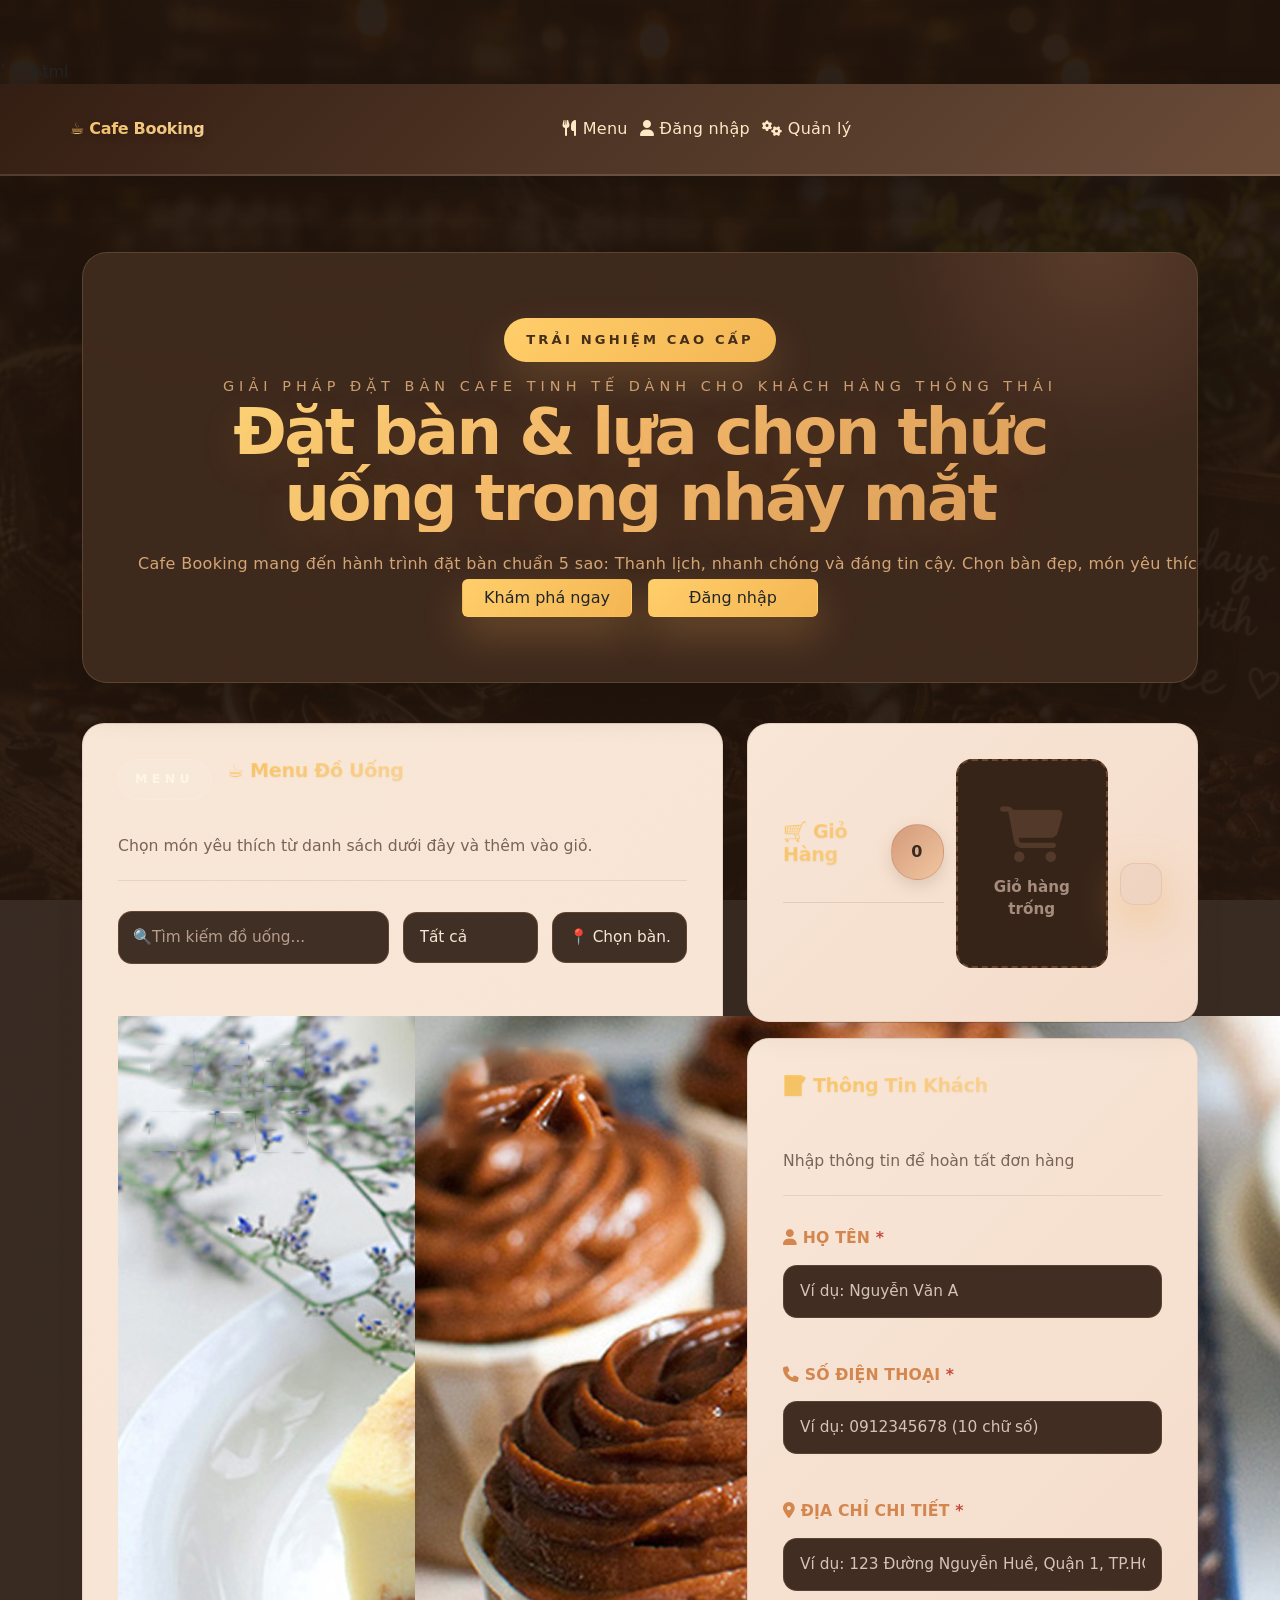
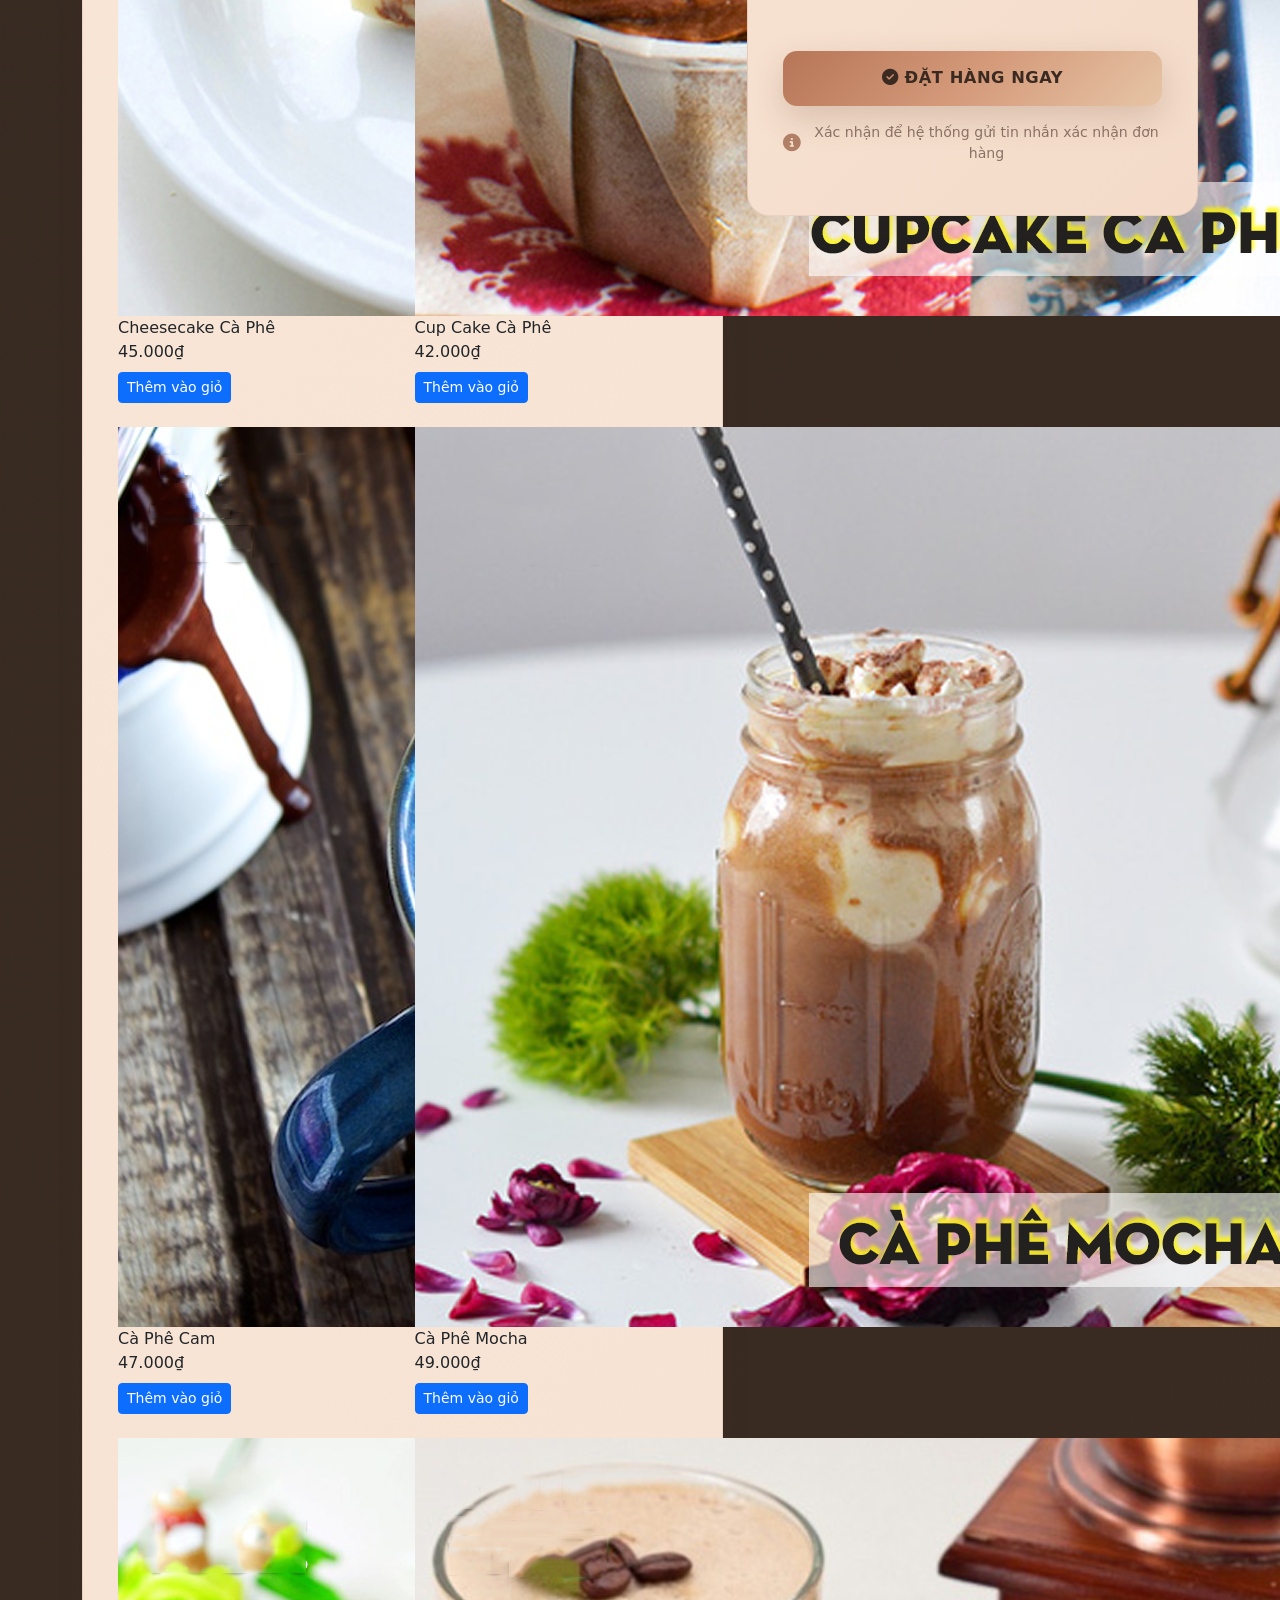
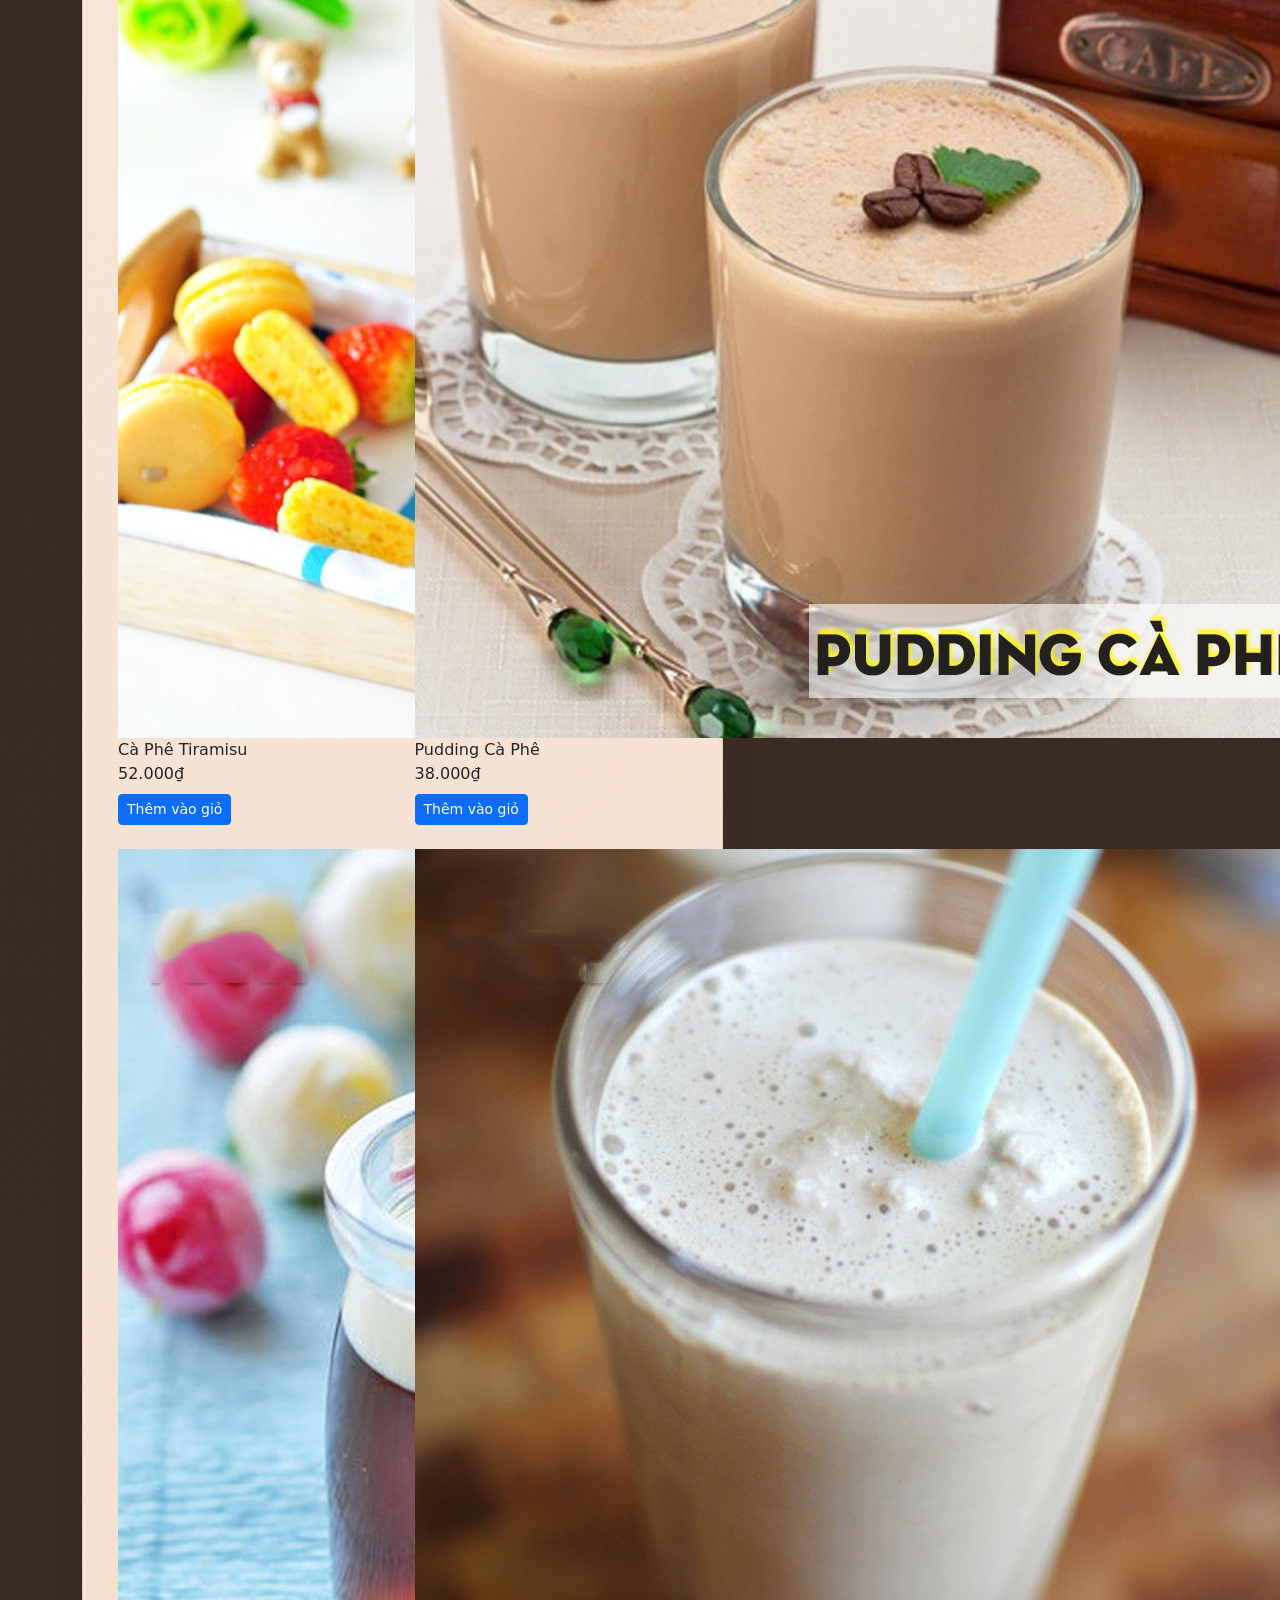
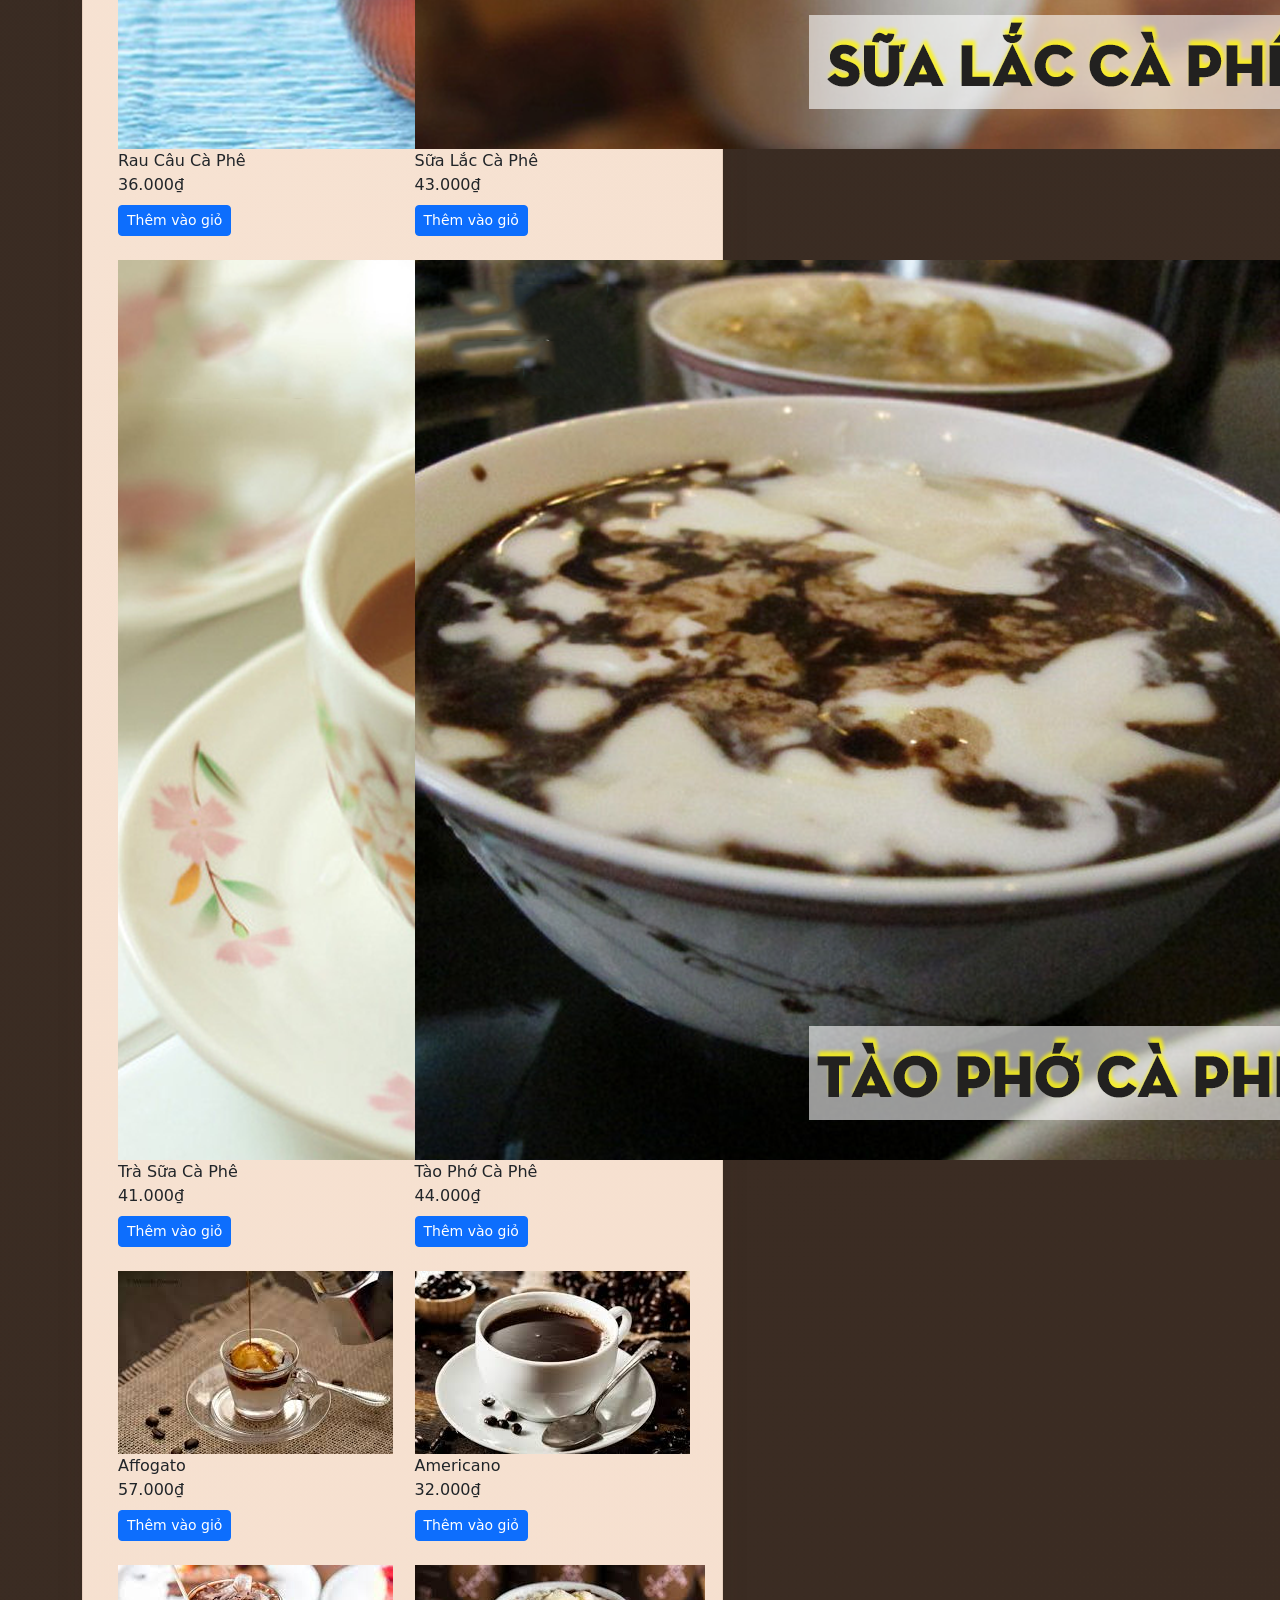
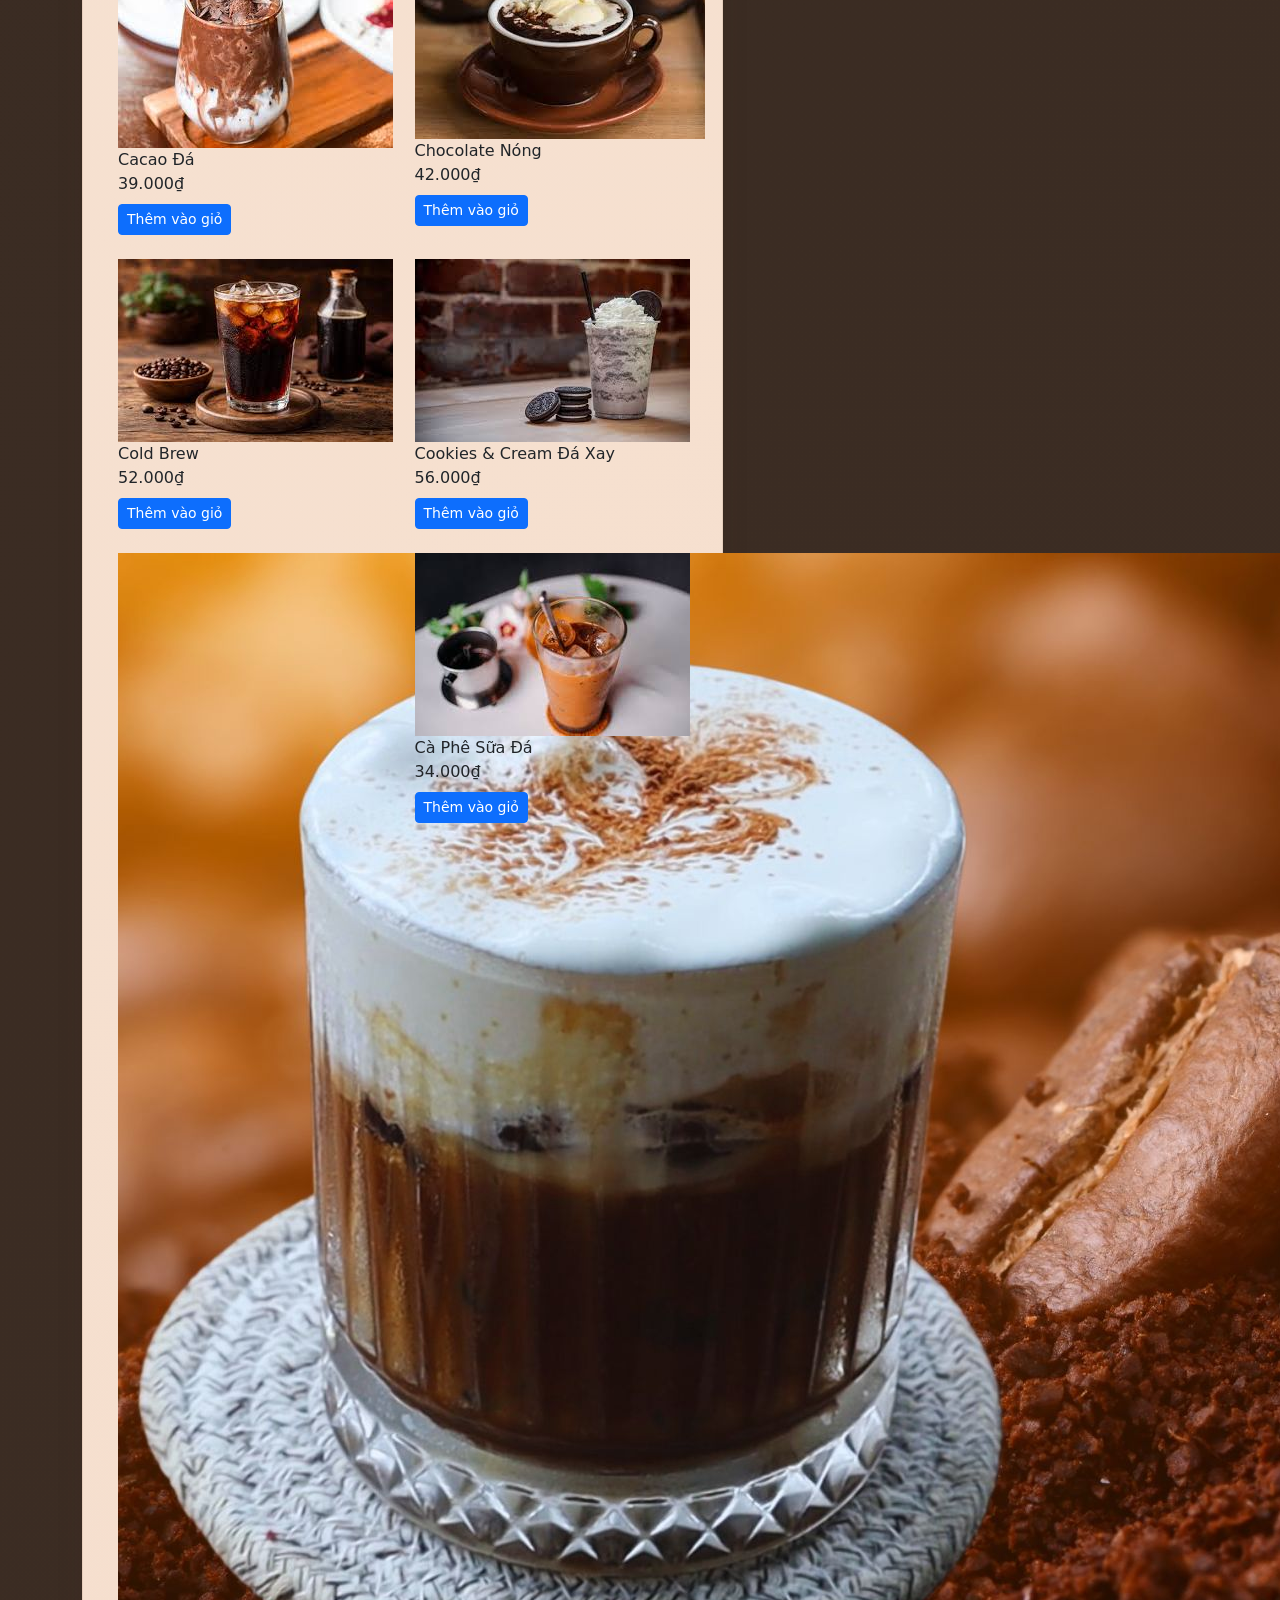
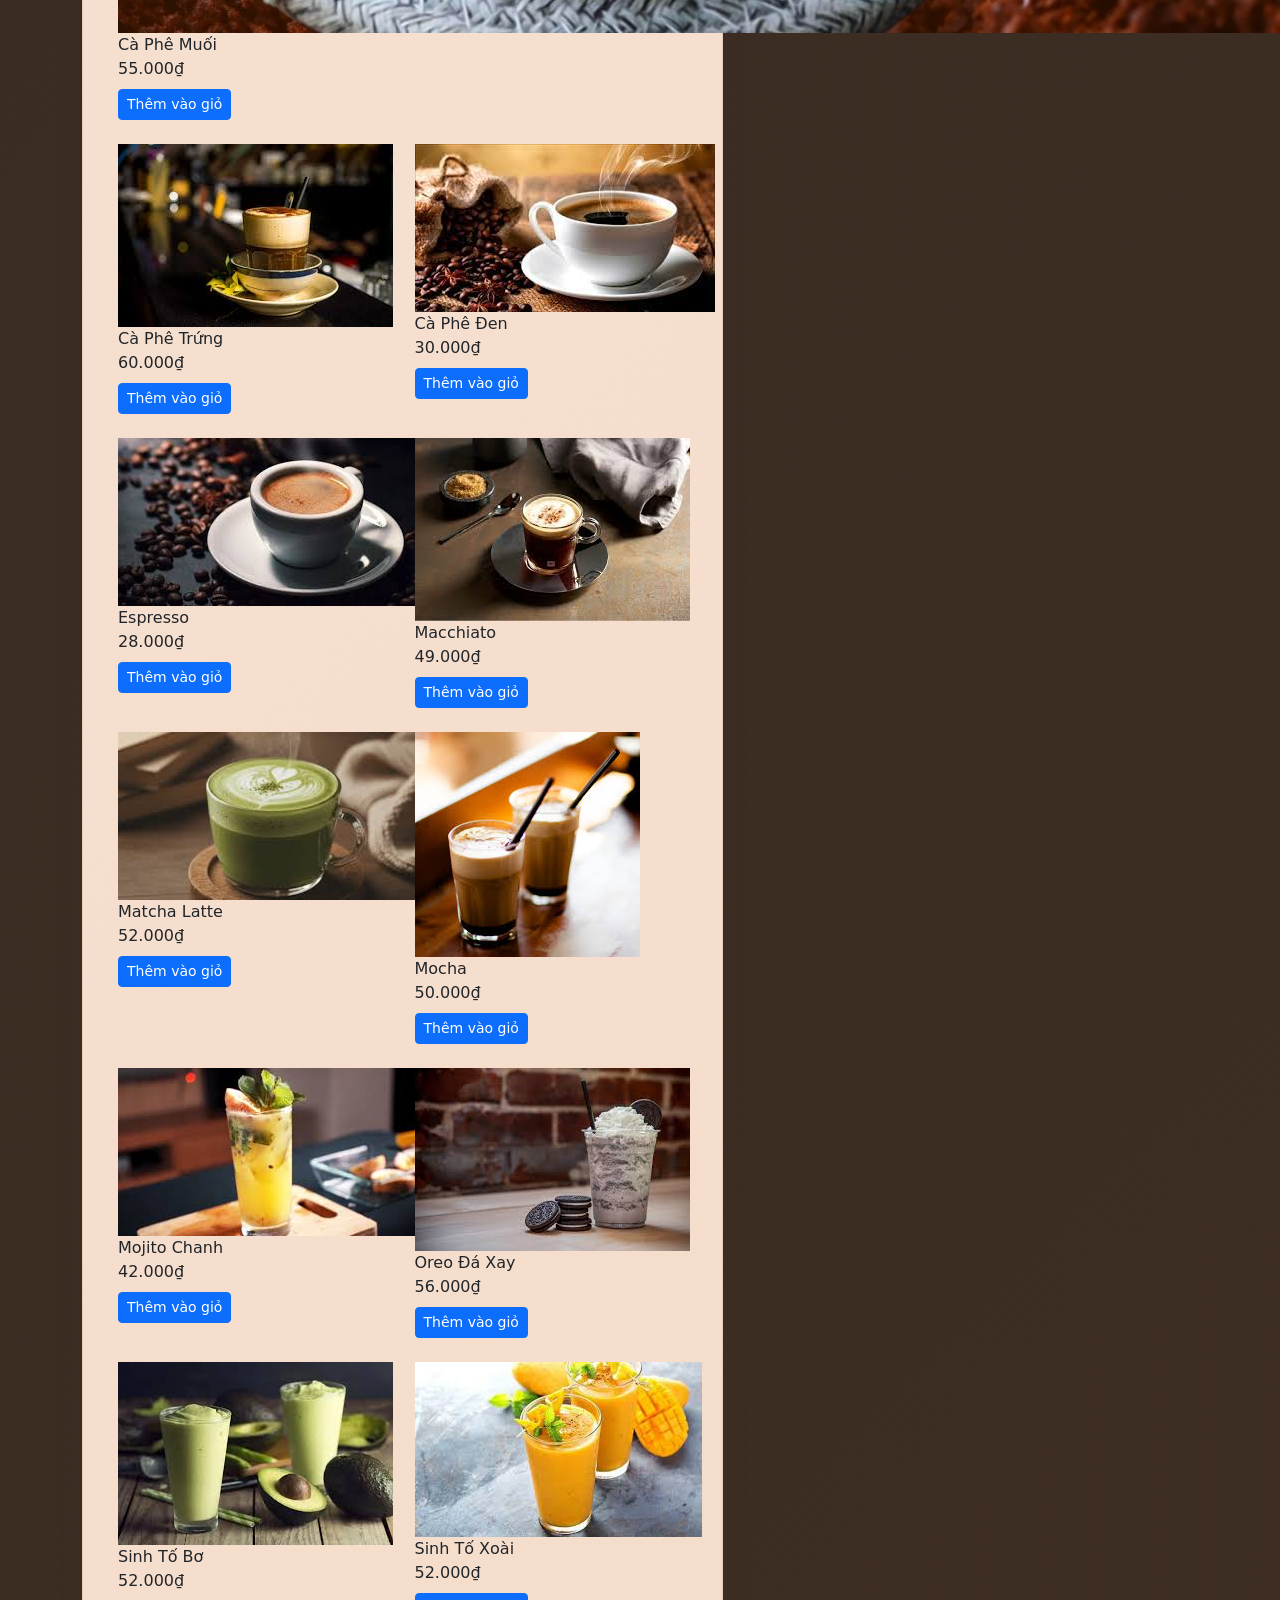
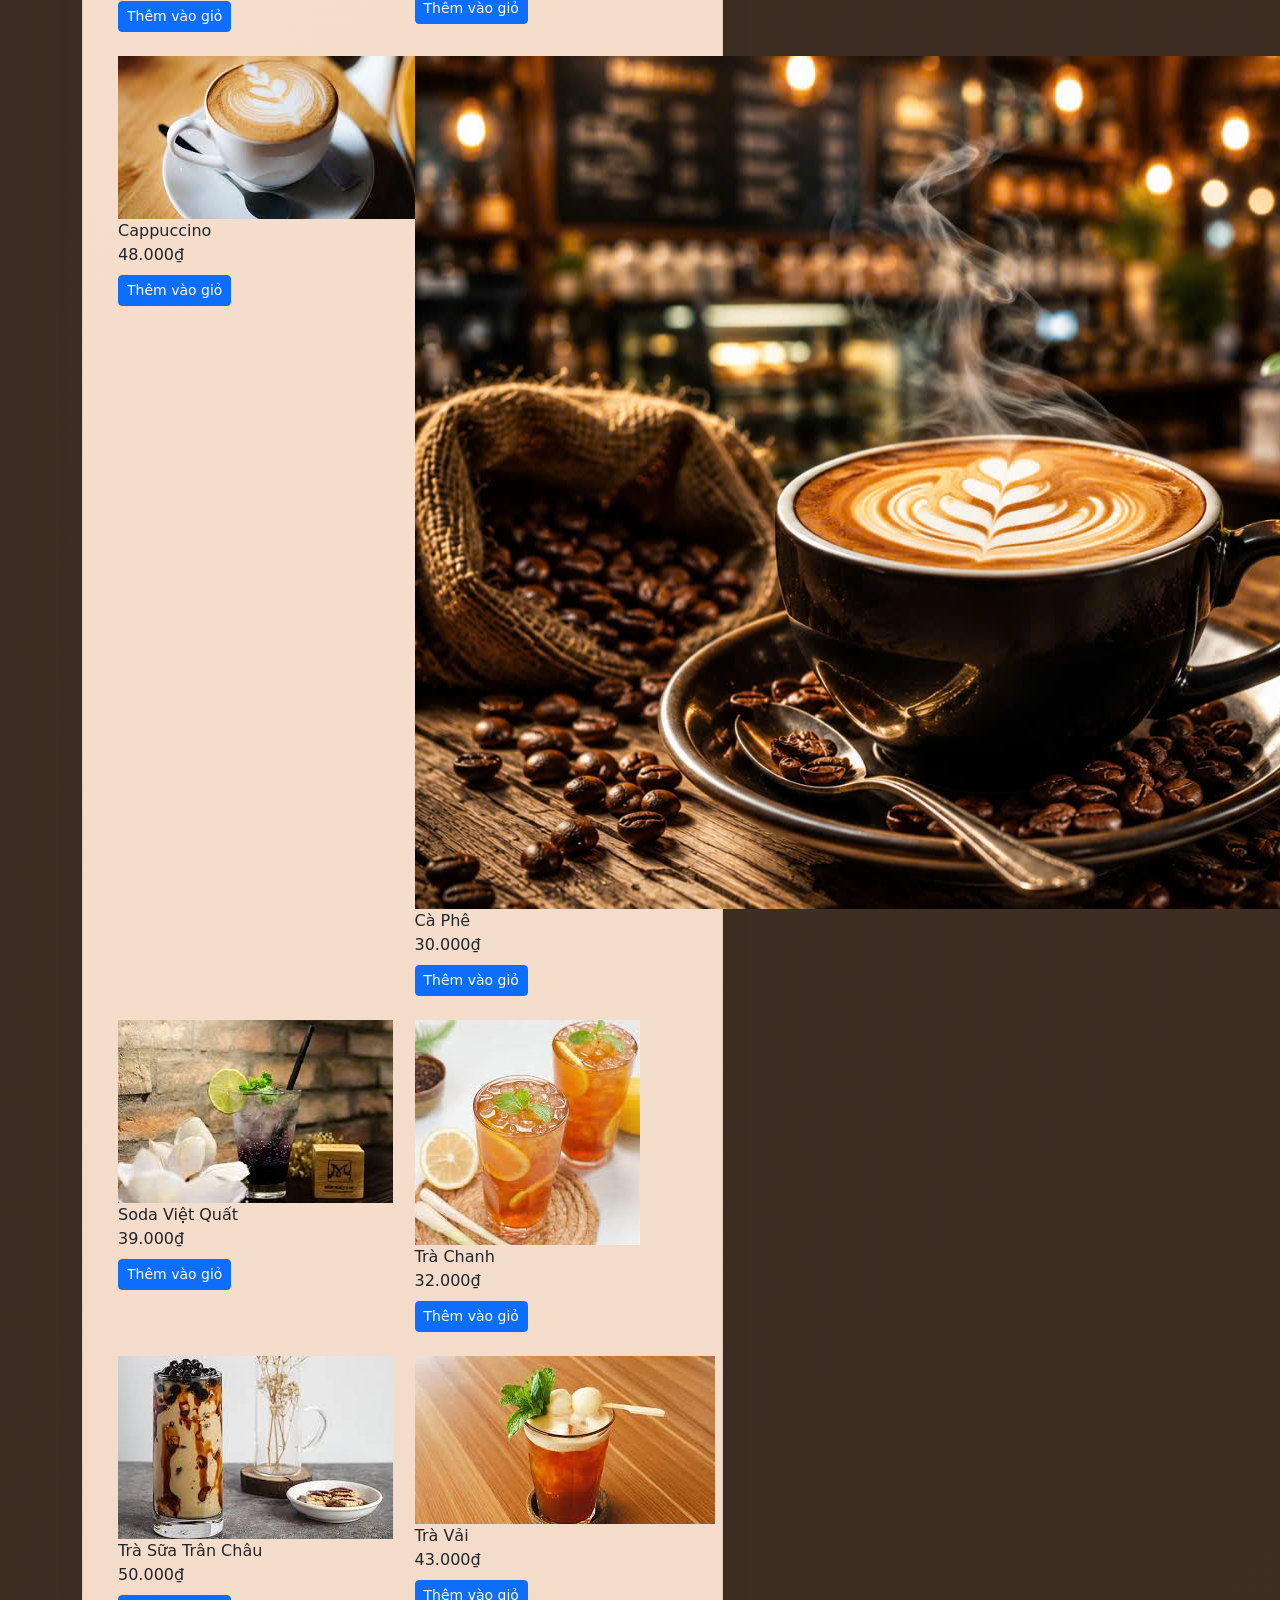
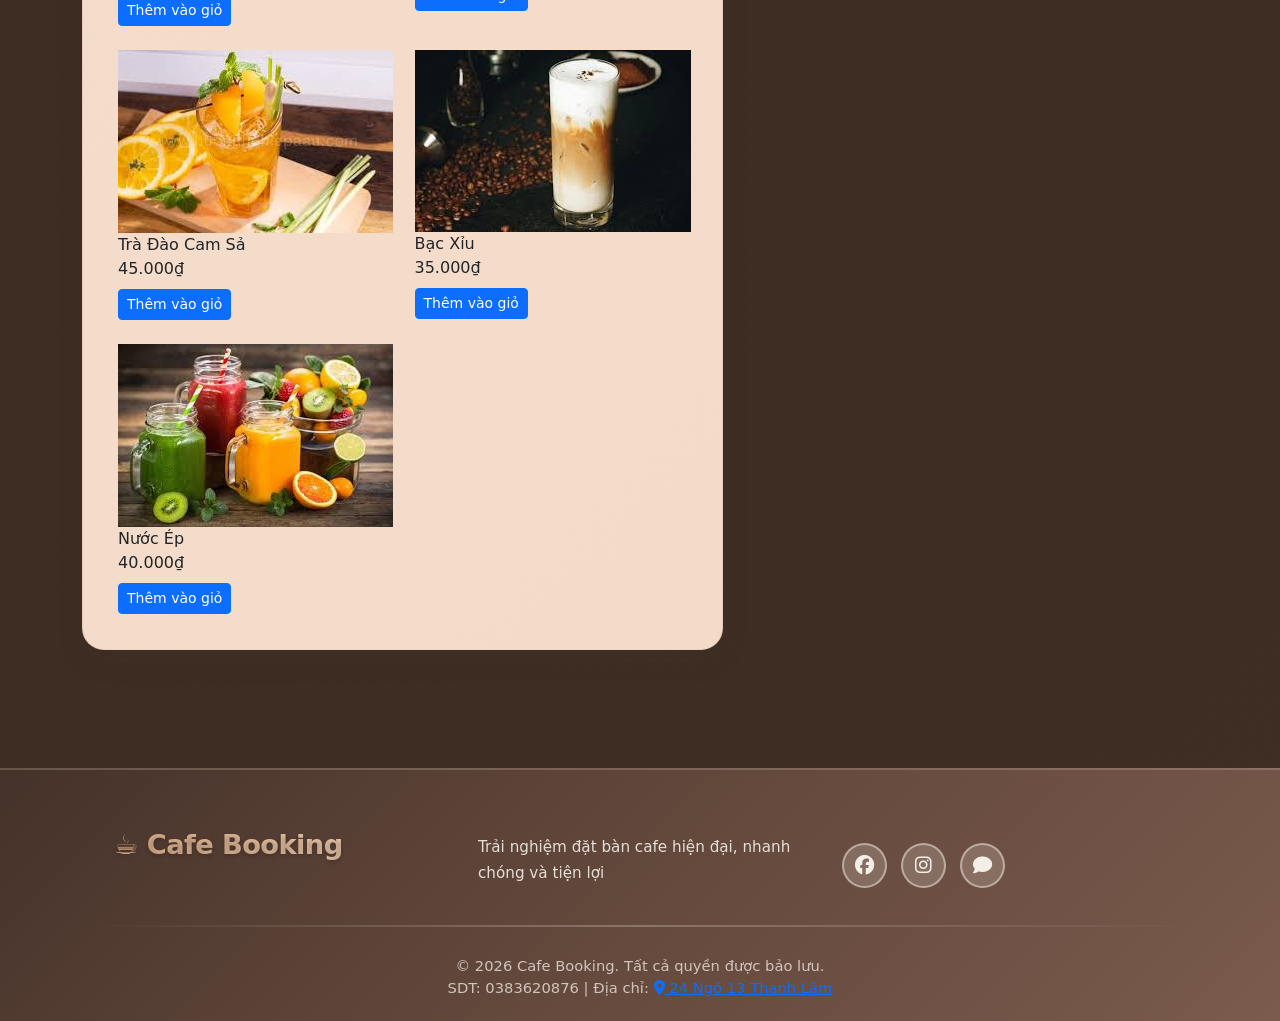
==== index.html @ 0bcd369d "Add files via upload" ====
````html
<!DOCTYPE html>
<html lang="vi">
<head>
<meta charset="UTF-8">
<meta name="viewport" content="width=device-width, initial-scale=1.0">
<meta name="description" content="Đặt bàn và thức uống tại Cafe Booking - trải nghiệm dịch vụ nhanh chóng và tiện lợi.">
<title>☕ Cafe Booking - Đặt Bàn Cafe Online</title>
<link rel="stylesheet" href="css/style.css">
<link href="https://cdn.jsdelivr.net/npm/bootstrap@5.3.0/dist/css/bootstrap.min.css" rel="stylesheet">
<link rel="stylesheet" href="https://cdnjs.cloudflare.com/ajax/libs/font-awesome/6.4.0/css/all.min.css">
</head>

<body class="index-page">
<nav class="navbar-top">
  <div class="container">
    <div class="navbar-brand">☕ Cafe Booking</div>
    <div class="navbar-links">
      <a href="#menu" class="nav-link"><i class="fas fa-utensils"></i> Menu</a>
      <a href="login.html" class="nav-link"><i class="fas fa-user"></i> Đăng nhập</a>
      <a href="admin/login.html" class="nav-link"><i class="fas fa-cogs"></i> Quản lý</a>
    </div>
    <div id="navAuthAction" class="nav-auth-action"></div>
  </div>
</nav>

<div class="container py-5">
  <section class="page-header hero-section">
    <div class="hero-content">
      <span class="hero-badge">Trải nghiệm cao cấp</span>
      <p class="hero-tagline">Giải pháp đặt bàn cafe tinh tế dành cho khách hàng thông thái</p>
      <h1 class="hero-title">Đặt bàn & lựa chọn thức uống trong nháy mắt</h1>
      <p class="hero-subtitle">Cafe Booking mang đến hành trình đặt bàn chuẩn 5 sao: Thanh lịch, nhanh chóng và đáng tin cậy. Chọn bàn đẹp, món yêu thích và nhận xác nhận tức thì.</p>
      <div class="hero-actions">
        <a href="#menu" class="btn btn-hero">Khám phá ngay</a>
        <a href="login.html" class="btn btn-hero-secondary">Đăng nhập</a>
      </div>
    </div>
  </section>

  <div class="row g-4">
    <!-- MENU SECTION -->
    <div class="col-lg-7">
      <section class="section-card menu-section">
        <div class="section-header">
          <div class="section-heading">
            <span class="section-badge">MENU</span>
            <h4 class="section-title">☕ Menu Đồ Uống</h4>
          </div>
          <p class="section-description">Chọn món yêu thích từ danh sách dưới đây và thêm vào giỏ.</p>
        </div>

        <!-- FILTERS & SEARCH -->
        <div class="filter-controls">
          <div class="search-wrapper">
            <i class="fas fa-search"></i>
            <input type="text" id="search" class="form-control search-input" 
                   placeholder="🔍Tìm kiếm đồ uống..." aria-label="Tìm kiếm">
          </div>
          <select id="filter" class="form-select filter-select" aria-label="Lọc theo thể loại">
            <option value="all">Tất cả</option>
          </select>
          <select id="tableSelect" class="form-select table-select" required aria-label="Chọn bàn">
            <option value="">📍 Chọn bàn...</option>
          </select>
        </div>

        <!-- MENU ITEMS -->
        <div class="row row-cols-1 row-cols-md-1 row-cols-lg-2 g-4 mt-2" id="menu">
          <div class="col text-center py-5">
            <div class="loading -spinner"><i class="fas fa-spinner fa-spin"></i></div>
            <p class="text-muted" style="margin-top: 12px;">Đang tải menu...</p>
          </div>
        </div>
      </section>
    </div>

    <!-- CART & CHECKOUT SECTION -->
    <div class="col-lg-5">
      <!-- CART SECTION -->
      <section class="section-card cart-section mb-3">
        <div class="cart-header">
          <h4 class="section-title">🛒 Giỏ Hàng</h4>
          <span class="cart-badge" id="cartCount">0</span>
        </div>
        <ul id="cart" class="cart-list">
          <li class="cart-empty">
            <i class="fas fa-shopping-cart"></i>
            <p>Giỏ hàng trống</p>
          </li>
        </ul>
        <div id="cartTotal" class="cart-total"></div>
      </section>

      <!-- CHECKOUT SECTION -->
      <section class="section-card checkout-section">
        <div class="section-header">
          <h4 class="section-title">📝 Thông Tin Khách</h4>
          <p class="section-description">Nhập thông tin để hoàn tất đơn hàng</p>
        </div>
        <form id="form" class="checkout-form" novalidate>
          <div class="form-group">
            <label for="name" class="form-label"><i class="fas fa-user"></i> Họ Tên <span class="required">*</span></label>
            <input id="name" type="text" class="form-control form-input" 
                   placeholder="Ví dụ: Nguyễn Văn A" required autocomplete="name">
            <small class="error-text" id="errName"></small>
          </div>

          <div class="form-group">
            <label for="phone" class="form-label"><i class="fas fa-phone"></i> Số Điện Thoại <span class="required">*</span></label>
            <input id="phone" type="tel" class="form-control form-input" 
                   placeholder="Ví dụ: 0912345678 (10 chữ số)" required autocomplete="tel"
                   pattern="0[0-9]{9,10}"
                   title="Số điện thoại phải bắt đầu bằng 0, sau đó là 2-3 chữ số nhắ ngàn hàng (09, 08, 07, 05, 03) và 7-8 chữ số còn lại">
            <small class="error-text" id="errPhone"></small>
          </div>

          <div class="form-group">
            <label for="address" class="form-label"><i class="fas fa-map-marker-alt"></i> Địa Chỉ Chi Tiết <span class="required">*</span></label>
            <input id="address" type="text" class="form-control form-input" 
                   placeholder="Ví dụ: 123 Đường Nguyễn Huề, Quận 1, TP.HCM" required autocomplete="street-address"
                   title="Địa chỉ phải gồm: số nhà, tên đường, quận/huyện, và thành phố (tối thiểu 15 ký tự)">
            <small class="error-text" id="errAddress"></small>
          </div>

          <button class="btn btn-checkout w-100" type="submit">
            <i class="fas fa-check-circle"></i> 
            <span id="submitBtnText">Đặt Hàng Ngay</span>
          </button>
        </form>
        <p class="checkout-note">
          <i class="fas fa-info-circle"></i> 
          Xác nhận để hệ thống gửi tin nhắn xác nhận đơn hàng
        </p>
      </section>
    </div>
  </div>
</div>

<footer class="footer-section">
  <div class="container">
    <div class="footer-content">
      <div class="footer-brand">☕ Cafe Booking</div>
      <p class="footer-text">Trải nghiệm đặt bàn cafe hiện đại, nhanh chóng và tiện lợi</p>
      <div class="footer-socials">
        <a href="https://www.facebook.com/share/1cBAvaF5HK/" class="social-link" title="Facebook" target="_blank" rel="noopener noreferrer"><i class="fab fa-facebook"></i></a>
        <a href="https://www.instagram.com/maidat_26/" class="social-link" title="Instagram" target="_blank" rel="noopener noreferrer"><i class="fab fa-instagram"></i></a>
        <a href="https://zalo.me/0339091904" class="social-link" title="Zalo" target="_blank" rel="noopener noreferrer"><i class="fas fa-comment"></i></a>
      </div>
    </div>
    <div class="footer-divider"></div>
    <div class="footer-bottom">
      <p>&copy; 2026 Cafe Booking. Tất cả quyền được bảo lưu.</p>
      <p>SDT: 0383620876 | Địa chỉ: <a href="https://www.google.com/maps/@20.9464608,105.749223,3a,75y,345.34h,79.65t/data=!3m7!1e1!3m5!1s9fe5Et7BrTf0GwSmgU30Jg!2e0!6shttps:%2F%2Fstreetviewpixels-pa.googleapis.com%2Fv1%2Fthumbnail%3Fcb_client%3Dmaps_sv.tactile%26w%3D900%26h%3D600%26pitch%3D10.354026046562723%26panoid%3D9fe5Et7BrTf0GwSmgU30Jg%26yaw%3D345.3415047130895!7i16384!8i8192?entry=ttu&g_ep=EgoyMDI2MDUxMy4wIKXMDSoASAFQAw%3D%3D" target="_blank" rel="noopener noreferrer"><i class="fas fa-map-marker-alt"></i> 24 Ngõ 13 Thanh Lãm</a></p>
    </div>
  </div>
</footer>

<!-- JavaScript Files -->
<script src="js/app.js"></script>

</body>
</html>
---- css/style.css ----
/* 🎨 Cafe Booking - Modern Design System */
:root {
  --bg: #1a0f08;
  --panel: rgba(45, 28, 18, 0.96);
  --text: #fef5e7;
  --muted: #d4a574;
  --accent: #d4864f;
  --accent-soft: #b8764a;
  --accent-dark: #2d1a0f;
  --border: rgba(212, 134, 79, 0.25);
  --success: #66b366;
  --warning: #e8a84f;
  --danger: #d94b4b;
  --transition: all 0.35s cubic-bezier(0.34, 1.56, 0.64, 1);
}

* {
  box-sizing: border-box;
}

html {
  scroll-behavior: smooth;
}

body {
  margin: 0;
  font-family: "Inter", "Segoe UI", system-ui, sans-serif;
  min-height: 100vh;
  color: var(--text);
  background: linear-gradient(135deg, #2b1c13 0%, #392718 45%, #271b12 100%);
  padding-top: 60px;
  position: relative;
}

body.index-page {
  background: linear-gradient(135deg, rgba(38, 24, 15, 0.92), rgba(46, 28, 17, 0.92)), url("../img/cafe.jpg") center/cover no-repeat fixed;
}

body.index-page::before {
  content: "";
  position: fixed;
  inset: 0;
  background: linear-gradient(180deg, rgba(19, 12, 6, 0.28), rgba(19, 12, 6, 0.06));
  pointer-events: none;
  z-index: -1;
}

body::before {
  content: "";
  position: fixed;
  inset: 0;
  background: transparent;
  pointer-events: none;
  z-index: -1;
}

.container {
  max-width: 1180px;
  margin: 0 auto;
}

/* 🎯 Navbar */
.navbar-top {
  position: fixed;
  top: 0;
  left: 0;
  right: 0;
  background: linear-gradient(135deg, rgba(30, 16, 10, 0.98) 0%, rgba(45, 26, 15, 0.96) 100%);
  backdrop-filter: blur(12px);
  border-bottom: 2px solid rgba(212, 134, 79, 0.25);
  padding: 1.2rem 0;
  z-index: 1000;
  box-shadow: 0 8px 32px rgba(0, 0, 0, 0.4), inset 0 1px 0 rgba(255, 255, 255, 0.08);
}

.navbar-top .container {
  display: flex;
  justify-content: space-between;
  align-items: center;
  padding: 0 2.5rem;
}

.navbar-brand {
  font-size: 1.65rem;
  font-weight: 900;
  color: #fef5e7 !important;
  letter-spacing: -0.03em;
  background: linear-gradient(135deg, #ffc966 0%, #ffd89b 100%);
  -webkit-background-clip: text;
  -webkit-text-fill-color: transparent;
  background-clip: text;
}

.navbar-links {
  display: flex;
  gap: 1.2rem;
}

.nav-link {
  color: #fef5e7 !important;
  text-decoration: none;
  font-weight: 700;
  transition: var(--transition);
  display: flex;
  align-items: center;
  gap: 8px;
  padding: 10px 20px;
  border-radius: 50px;
  background: rgba(212, 134, 79, 0.12);
  border: 1.5px solid rgba(212, 134, 79, 0.2);
  font-size: 0.95rem;
  letter-spacing: 0.3px;
}

.nav-link:hover {
  background: rgba(232, 168, 79, 0.25);
  transform: translateY(-2px);
  border-color: rgba(232, 168, 79, 0.4);
  box-shadow: 0 8px 20px rgba(232, 168, 79, 0.2);
}

.cart-section, .user-section {
  flex: 1;
  display: flex;
  align-items: center;
  justify-content: center;
  gap: 12px;
  padding: 8px 16px;
  background: rgba(183, 122, 95, 0.2);
  border-radius: 20px;
  color: white;
  font-size: 0.9rem;
  backdrop-filter: blur(10px);
  border: 1px solid rgba(183, 122, 95, 0.3);
  font-weight: 600;
  transition: all 0.3s ease;
}

.cart-section:hover, .user-section:hover {
  background: rgba(196, 136, 102, 0.3);
  transform: translateY(-2px);
}

/* 🌟 Hero Section */
.hero-section {
  background: linear-gradient(135deg, rgba(45, 26, 15, 0.98) 0%, rgba(60, 35, 22, 0.95) 100%);
  border: 2px solid rgba(212, 134, 79, 0.35);
  border-radius: 32px;
  padding: 56px 48px;
  margin-bottom: 48px;
  margin-top: 28px;
  text-align: center;
  position: relative;
  overflow: hidden;
  box-shadow: 0 20px 60px rgba(0, 0, 0, 0.3), inset 0 1px 0 rgba(255, 255, 255, 0.08);
}

.hero-section::before {
  content: "";
  position: absolute;
  top: -50%;
  right: -10%;
  width: 500px;
  height: 500px;
  background: radial-gradient(circle, rgba(212, 134, 79, 0.15) 0%, transparent 70%);
  border-radius: 50%;
}

.hero-content {
  position: relative;
  z-index: 2;
}

.hero-title {
  margin: 0;
  font-size: clamp(2.4rem, 6vw, 3.6rem);
  font-weight: 900;
  letter-spacing: -0.05em;
  background: linear-gradient(135deg, #ffc966 0%, #ffd89b 55%, #e8a84f 100%);
  -webkit-background-clip: text;
  -webkit-text-fill-color: transparent;
  background-clip: text;
  margin-bottom: 18px;
  line-height: 1.02;
  text-shadow: 0 6px 25px rgba(232, 168, 79, 0.2);
}

.hero-tagline {
  margin: 0 0 16px;
  color: #f3d9b2;
  font-size: 0.95rem;
  text-transform: uppercase;
  letter-spacing: 0.35em;
  opacity: 0.88;
}

.hero-subtitle {
  margin: 0 auto 24px;
  color: #f1e7d7;
  font-size: 1rem;
  line-height: 1.85;
  max-width: 680px;
  font-weight: 500;
  letter-spacing: 0.02em;
  text-align: center;
}

@media (min-width: 1200px) {
  .hero-subtitle {
    white-space: nowrap;
  }
}

.hero-actions {
  display: inline-flex;
  flex-wrap: wrap;
  justify-content: center;
  gap: 1rem;
}

.btn-hero,
.btn-hero-secondary {
  display: inline-flex;
  align-items: center;
  justify-content: center;
  min-width: 170px;
  padding: 0.95rem 1.8rem;
  border-radius: 999px;
  font-size: 0.98rem;
  font-weight: 700;
  transition: transform 0.25s ease, box-shadow 0.25s ease;
}

.btn-hero {
  background: linear-gradient(135deg, #ffcb6b 0%, #f8b44d 100%);
  color: #3b230c;
  border: none;
  box-shadow: 0 18px 40px rgba(255, 190, 92, 0.25);
}

.btn-hero:hover {
  transform: translateY(-2px);
  box-shadow: 0 22px 48px rgba(255, 190, 92, 0.32);
}

.btn-hero-secondary {
  background: linear-gradient(135deg, #ffcb6b 0%, #f8b44d 100%);
  color: #3b230c;
  border: none;
  box-shadow: 0 18px 40px rgba(255, 190, 92, 0.25);
}

.btn-hero-secondary:hover {
  transform: translateY(-2px);
  box-shadow: 0 22px 48px rgba(255, 190, 92, 0.32);
}

.hero-badge {
  display: inline-flex;
  align-items: center;
  justify-content: center;
  background: linear-gradient(135deg, #ffce6a 0%, #f4b654 100%);
  color: #462f18;
  padding: 0.75rem 1.3rem;
  border-radius: 999px;
  font-size: 0.85rem;
  font-weight: 700;
  letter-spacing: 0.18em;
  text-transform: uppercase;
  border: none;
  box-shadow: 0 18px 40px rgba(255, 182, 86, 0.18);
}

/* 📋 Section Card */
.page-header {
  background: rgba(50, 30, 18, 0.95);
  border: 2px solid rgba(212, 134, 79, 0.3);
  border-radius: 28px;
  padding: 36px 40px;
  margin-bottom: 28px;
  box-shadow: 0 20px 60px rgba(0, 0, 0, 0.3), inset 0 1px 0 rgba(255, 255, 255, 0.08);
}

.page-header h2 {
  margin: 0;
  font-size: clamp(2rem, 3vw, 2.8rem);
  letter-spacing: -0.05em;
  font-weight: 900;
  color: #fef5e7;
}

.page-header p {
  margin: 12px 0 0;
  color: #d4a574;
  line-height: 1.8;
  font-weight: 500;
}

.section-card {
  background: linear-gradient(135deg, rgba(50, 30, 18, 0.97) 0%, rgba(38, 22, 13, 0.94) 100%);
  border: 2px solid rgba(212, 134, 79, 0.28);
  border-radius: 28px;
  padding: 36px;
  box-shadow: 0 25px 60px rgba(0, 0, 0, 0.35), inset 0 1px 0 rgba(255, 255, 255, 0.08);
  transition: var(--transition);
}

.section-card:hover {
  box-shadow: 0 35px 85px rgba(212, 134, 79, 0.25), inset 0 1px 0 rgba(255, 255, 255, 0.1);
  border-color: rgba(212, 134, 79, 0.45);
  transform: translateY(-3px);
}

.section-header {
  display: flex;
  justify-content: space-between;
  align-items: flex-end;
  margin-bottom: 28px;
  flex-wrap: wrap;
  gap: 20px;
  border-bottom: 1px solid rgba(255, 255, 255, 0.08);
  padding-bottom: 18px;
}

.section-heading {
  display: flex;
  align-items: center;
  gap: 1rem;
  flex-wrap: wrap;
}

.section-badge {
  display: inline-flex;
  align-items: center;
  justify-content: center;
  padding: 0.65rem 1rem;
  border-radius: 999px;
  background: rgba(255, 255, 255, 0.08);
  color: #fef5e7;
  font-size: 0.78rem;
  font-weight: 700;
  letter-spacing: 0.35em;
  text-transform: uppercase;
  border: 1px solid rgba(255, 255, 255, 0.12);
}

.section-title {
  font-size: clamp(1.85rem, 2.6vw, 2.4rem);
  font-weight: 900;
  margin: 0;
  letter-spacing: -0.04em;
  color: #fef5e7;
  background: linear-gradient(135deg, #ffc966 0%, #ffd89b 100%);
  -webkit-background-clip: text;
  -webkit-text-fill-color: transparent;
  background-clip: text;
}

.section-description {
  margin: 0;
  color: #d4a574;
  font-size: 1rem;
  line-height: 1.8;
  font-weight: 500;
  max-width: 560px;
}

@media (max-width: 767px) {
  .section-header {
    align-items: flex-start;
  }
}

.section-card h4 {
  font-size: 1.2rem;
  margin-bottom: 18px;
  letter-spacing: -0.02em;
}

/* 🔍 Filter Controls */
.filter-controls {
  display: flex;
  gap: 12px;
  flex-wrap: wrap;
  align-items: center;
  margin-bottom: 20px;
}

.search-wrapper {
  position: relative;
  flex: 1;
  min-width: 200px;
}

.search-wrapper i {
  position: absolute;
  left: 16px;
  top: 50%;
  transform: translateY(-50%);
  color: var(--muted);
  pointer-events: none;
  display: none;
}

.search-input {
  border: 2px solid rgba(212, 134, 79, 0.25) !important;
  border-radius: 14px;
  padding: 12px 16px 12px 44px !important;
  transition: var(--transition);
  font-size: 0.98rem;
  background: rgba(35, 20, 12, 0.92) !important;
  color: #fef5e7 !important;
  font-weight: 500;
}

.search-input:focus {
  border-color: #e8a84f !important;
  box-shadow: 0 0 0 4px rgba(232, 168, 79, 0.2) !important;
  background: rgba(45, 26, 15, 0.98) !important;
}

.filter-select,
.table-select {
  border: 2px solid rgba(212, 134, 79, 0.25);
  border-radius: 14px;
  padding: 12px 14px;
  transition: var(--transition);
  font-size: 0.98rem;
  background-color: rgba(35, 20, 12, 0.92);
  color: #fef5e7;
  font-weight: 600;
}

.filter-select:focus,
.table-select:focus {
  outline: none;
  border-color: #e8a84f;
  box-shadow: 0 0 0 4px rgba(232, 168, 79, 0.2);
  background: rgba(45, 26, 15, 0.98);
}

/* 🎴 Menu Card */
.card-menu {
  border: 2px solid rgba(212, 134, 79, 0.3);
  border-radius: 24px;
  background: linear-gradient(135deg, rgba(50, 30, 18, 0.98) 0%, rgba(38, 22, 13, 0.95) 100%);
  transition: var(--transition);
  min-height: 420px;
  box-shadow: 0 20px 60px rgba(0, 0, 0, 0.4), inset 0 1px 0 rgba(255, 255, 255, 0.05);
  display: flex;
  flex-direction: column;
  padding: 32px 28px;
  position: relative;
  overflow: hidden;
}

.card-menu::before {
  content: "";
  position: absolute;
  top: -80%;
  right: -40%;
  width: 300px;
  height: 300px;
  background: radial-gradient(circle, rgba(212, 134, 79, 0.12) 0%, transparent 70%);
  border-radius: 50%;
  transition: all 0.5s ease;
}

.card-menu::after {
  content: "";
  position: absolute;
  inset: 0;
  background: linear-gradient(135deg, rgba(212, 134, 79, 0.05) 0%, transparent 50%, rgba(212, 134, 79, 0.03) 100%);
  border-radius: 24px;
  pointer-events: none;
}

.card-menu:hover {
  transform: translateY(-12px) scale(1.02);
  box-shadow: 0 40px 90px rgba(212, 134, 79, 0.3), inset 0 1px 0 rgba(255, 255, 255, 0.1);
  border-color: rgba(212, 134, 79, 0.6);
  background: linear-gradient(135deg, rgba(60, 36, 22, 0.99) 0%, rgba(45, 26, 15, 0.97) 100%);
}

.card-menu:hover::before {
  top: -40%;
  right: -20%;
  background: radial-gradient(circle, rgba(212, 134, 79, 0.2) 0%, transparent 70%);
}

.card-menu h5 {
  font-size: 1.6rem;
  margin-bottom: 10px;
  letter-spacing: -0.03em;
  font-weight: 900;
  position: relative;
  z-index: 2;
  color: #fef5e7;
  line-height: 1.3;
}

.card-menu .menu-label {
  display: inline-flex;
  padding: 0.4rem 1rem;
  border-radius: 50px;
  font-size: 0.8rem;
  background: linear-gradient(135deg, rgba(232, 168, 79, 0.25), rgba(212, 134, 79, 0.15));
  color: #ffd89b;
  font-weight: 800;
  margin-bottom: 12px;
  position: relative;
  z-index: 2;
  border: 1px solid rgba(212, 134, 79, 0.3);
  letter-spacing: 0.5px;
  text-transform: uppercase;
  box-shadow: 0 4px 12px rgba(212, 134, 79, 0.1);
}

.card-menu .price-badge {
  display: inline-flex;
  align-items: center;
  justify-content: center;
  min-width: 130px;
  padding: 1rem 1.4rem;
  border-radius: 16px;
  background: linear-gradient(135deg, #e8a84f 0%, #ffc966 100%);
  color: #1a0f08;
  font-weight: 900;
  font-size: 1.3rem;
  box-shadow: 0 12px 32px rgba(232, 168, 79, 0.35);
  position: relative;
  z-index: 2;
  letter-spacing: 1px;
  border: 2px solid rgba(255, 255, 255, 0.2);
}

.card-menu .price-badge::before {
  content: "₫";
  font-size: 0.85em;
  margin-right: 3px;
}

.card-menu .menu-desc {
  font-size: 1.05rem;
  color: #d4a574;
  margin: 16px 0 32px;
  line-height: 1.8;
  flex: 1;
  position: relative;
  z-index: 2;
  font-weight: 500;
  letter-spacing: 0.3px;
}

.btn-add {
  border-radius: 14px;
  padding: 1rem 1.4rem;
  background: linear-gradient(135deg, #d4864f 0%, #e8a84f 100%);
  border: 2px solid rgba(232, 168, 79, 0.3);
  color: #1a0f08;
  font-weight: 800;
  box-shadow: 0 12px 32px rgba(212, 134, 79, 0.25), inset 0 1px 0 rgba(255, 255, 255, 0.15);
  cursor: pointer;
  transition: var(--transition);
  font-size: 1rem;
  position: relative;
  z-index: 2;
  letter-spacing: 0.5px;
  text-transform: uppercase;
}

.btn-add:hover {
  transform: translateY(-4px);
  box-shadow: 0 18px 48px rgba(232, 168, 79, 0.4), inset 0 1px 0 rgba(255, 255, 255, 0.2);
  border-color: rgba(255, 255, 255, 0.4);
}

.btn-add:active {
  transform: translateY(-1px);
}

/* 🛒 Cart Section */
.cart-section {
  background: linear-gradient(135deg, rgba(212, 134, 79, 0.12) 0%, rgba(212, 134, 79, 0.04) 100%);
  border-color: rgba(212, 134, 79, 0.28);
  padding: 28px;
  padding-bottom: 20px;
}

.cart-header {
  display: flex;
  justify-content: space-between;
  align-items: center;
  margin-bottom: 28px;
  padding-bottom: 16px;
  border-bottom: 2px solid rgba(212, 134, 79, 0.2);
}

.cart-badge {
  display: inline-flex;
  align-items: center;
  justify-content: center;
  width: 56px;
  height: 56px;
  background: linear-gradient(135deg, #e8a84f 0%, #ffc966 100%);
  color: #1a0f08;
  border-radius: 50%;
  font-weight: 900;
  font-size: 1.25rem;
  box-shadow: 0 12px 34px rgba(232, 168, 79, 0.38);
  border: 2px solid rgba(255, 255, 255, 0.2);
  letter-spacing: 0.5px;
}

.cart-list {
  list-style: none;
  padding: 0;
  margin: 0;
  display: grid;
  gap: 14px;
  min-height: 160px;
}

.cart-item {
  background: linear-gradient(135deg, rgba(70, 42, 25, 0.98) 0%, rgba(50, 30, 18, 0.95) 100%);
  border: 2px solid rgba(212, 134, 79, 0.2);
  border-radius: 16px;
  padding: 16px 18px;
  display: flex;
  justify-content: space-between;
  align-items: center;
  transition: var(--transition);
}

.cart-item:hover {
  border-color: #e8a84f;
  box-shadow: 0 10px 28px rgba(232, 168, 79, 0.25);
  background: linear-gradient(135deg, rgba(85, 50, 30, 0.99) 0%, rgba(65, 38, 22, 0.97) 100%);
  transform: translateX(4px);
}

.cart-item strong {
  color: #ffc966;
  font-weight: 800;
}

.cart-empty {
  color: #d4a574;
  padding: 32px 18px;
  border-radius: 16px;
  background: rgba(45, 26, 15, 0.95);
  border: 2px dashed rgba(212, 134, 79, 0.35);
  text-align: center;
  font-size: 0.95rem;
}

.auth-message {
  background: rgba(212, 134, 79, 0.12);
  border: 1px solid rgba(212, 134, 79, 0.25);
  color: #f8e5c1;
  border-radius: 16px;
  padding: 16px 18px;
  margin-bottom: 16px;
  line-height: 1.5;
  font-size: 0.95rem;
}

.auth-message a,
.auth-message .auth-logout {
  color: #ffd89b;
  font-weight: 700;
  text-decoration: none;
}

.auth-message .auth-logout {
  background: transparent;
  border: none;
  cursor: pointer;
  padding: 0;
}

.cart-total {
  margin-top: 24px;
  padding: 26px 28px;
  background: linear-gradient(135deg, #e8a84f 0%, #ffc966 100%);
  color: #1a0f08;
  border-radius: 18px;
  font-size: 1.45rem;
  font-weight: 900;
  text-align: right;
  box-shadow: 0 16px 44px rgba(232, 168, 79, 0.45);
  letter-spacing: 1px;
  border: 2px solid rgba(255, 255, 255, 0.2);
}

/* 📝 Checkout Section */
.checkout-section {
  background: linear-gradient(135deg, rgba(212, 134, 79, 0.12) 0%, rgba(212, 134, 79, 0.04) 100%);
  border-color: rgba(212, 134, 79, 0.28);
}

.checkout-form {
  display: flex;
  flex-direction: column;
  gap: 16px;
}

.form-group {
  display: flex;
  flex-direction: column;
}

.form-label {
  font-size: 0.95rem;
  font-weight: 700;
  color: #ffc966;
  margin-bottom: 8px;
  letter-spacing: 0.02em;
  text-transform: uppercase;
}

.form-input {
  border: 2px solid rgba(212, 134, 79, 0.25) !important;
  border-radius: 12px;
  padding: 13px 16px !important;
  font-size: 0.98rem;
  color: #fef5e7 !important;
  background: rgba(35, 20, 12, 0.92) !important;
  transition: var(--transition);
  font-weight: 500;
}

.form-input:focus {
  outline: none;
  border-color: #e8a84f !important;
  box-shadow: 0 0 0 4px rgba(232, 168, 79, 0.2) !important;
  background: rgba(45, 26, 15, 0.98) !important;
}

.btn-checkout {
  background: linear-gradient(135deg, #e8a84f 0%, #ffc966 100%);
  color: #1a0f08;
  border: 2px solid rgba(255, 255, 255, 0.2);
  border-radius: 14px;
  padding: 16px 28px;
  font-weight: 800;
  font-size: 1.08rem;
  cursor: pointer;
  transition: var(--transition);
  box-shadow: 0 14px 40px rgba(232, 168, 79, 0.35);
  margin-top: 16px;
  display: flex;
  align-items: center;
  justify-content: center;
  gap: 10px;
  letter-spacing: 0.5px;
  text-transform: uppercase;
}

.btn-checkout:hover {
  transform: translateY(-4px);
  box-shadow: 0 20px 56px rgba(232, 168, 79, 0.45);
  border-color: rgba(255, 255, 255, 0.3);
}

.btn-checkout:active {
  transform: translateY(-1px);
}

.checkout-note {
  margin-top: 16px;
  color: #e8d5c3; /* Lighter color for better readability */
  font-size: 0.9rem;
  text-align: center;
  font-weight: 500;
}

/* 📱 Input Fields */
#tableSelect,
#name,
#phone {
  border: 1.5px solid rgba(172, 110, 78, 0.22);
  border-radius: 12px;
  background: rgba(45, 28, 18, 0.85);
  color: #f3ddc9;
  transition: var(--transition);
  padding: 11px 14px;
}

#tableSelect:focus,
#name:focus,
#phone:focus {
  outline: none;
  border-color: var(--accent);
  box-shadow: 0 0 0 3px rgba(185, 95, 77, 0.1);
}

@media (max-width: 767px) {
  .page-header,
  .section-card {
    padding: 20px;
  }

  .card-menu {
    min-height: auto;
  }
}

.btn-refresh {
  padding: 0.92rem 1.35rem;
  border-radius: 16px;
}

.table-responsive {
  overflow-x: auto;
}

.table th {
  color: var(--muted);
  font-weight: 600;
  letter-spacing: 0.01em;
  border-bottom: 1px solid rgba(136, 120, 109, 0.18);
}

.table td {
  border-top: 1px solid rgba(136, 120, 109, 0.12);
}

/* ❌ ERROR & VALIDATION */
.required {
  color: var(--danger);
  font-weight: 700;
}

.error-text {
  display: block;
  color: var(--danger);
  font-size: 0.85rem;
  margin-top: 4px;
  font-weight: 500;
  min-height: 1.2em;
}

.form-input.is-invalid {
  border-color: var(--danger) !important;
  background-color: rgba(231, 93, 111, 0.05);
}

.form-input.is-invalid:focus {
  box-shadow: 0 0 0 3px rgba(231, 93, 111, 0.1) !important;
}

/* ⏳ LOADING & ANIMATIONS */
@keyframes spin {
  to { transform: rotate(360deg); }
}

@keyframes fadeIn {
  from { opacity: 0; transform: translateY(12px); }
  to { opacity: 1; transform: translateY(0); }
}

@keyframes slideUp {
  from { opacity: 0; transform: translateY(20px); }
  to { opacity: 1; transform: translateY(0); }
}

@keyframes glow {
  0%, 100% { box-shadow: 0 0 20px rgba(232, 168, 79, 0.3); }
  50% { box-shadow: 0 0 40px rgba(232, 168, 79, 0.5); }
}

@keyframes pulse {
  0%, 100% { transform: scale(1); }
  50% { transform: scale(1.02); }
}

.loading-spinner {
  display: inline-flex;
  align-items: center;
  justify-content: center;
  font-size: 2.5rem;
  animation: spin 1s linear infinite;
  color: #e8a84f;
}

.card-menu,
.cart-item {
  animation: fadeIn 0.4s ease-out;
}

.card-menu:hover {
  animation: pulse 0.6s ease-in-out;
}

/* 📊 STATUS BADGES */
.status-badge {
  display: inline-flex;
  padding: 0.45rem 0.95rem;
  border-radius: 20px;
  font-size: 0.85rem;
  font-weight: 600;
  letter-spacing: 0.01em;
  text-align: center;
}

.status-pending {
  background: linear-gradient(135deg, rgba(248, 175, 66, 0.15), rgba(248, 175, 66, 0.08));
  color: #c97e00;
}

.status-done {
  background: linear-gradient(135deg, rgba(90, 191, 132, 0.15), rgba(90, 191, 132, 0.08));
  color: #2d7f4d;
}

.status-cancel {
  background: linear-gradient(135deg, rgba(231, 93, 111, 0.15), rgba(231, 93, 111, 0.08));
  color: #a83644;
}

/* 🔘 BUTTONS - ADMIN */
.btn-success,
.btn-danger,
.btn-dark {
  border-radius: 10px;
  padding: 0.6rem 0.95rem;
  font-weight: 600;
  font-size: 0.9rem;
  transition: var(--transition);
  border: none;
  cursor: pointer;
}

.btn-success {
  background: linear-gradient(135deg, var(--success), #4aa070);
  color: white;
}

.btn-success:hover {
  transform: translateY(-2px);
  box-shadow: 0 6px 16px rgba(90, 191, 132, 0.2);
}

.btn-danger {
  background: linear-gradient(135deg, var(--danger), #d94b5f);
  color: white;
}

.btn-danger:hover {
  transform: translateY(-2px);
  box-shadow: 0 6px 16px rgba(231, 93, 111, 0.2);
}

.btn-dark {
  background: linear-gradient(135deg, var(--accent-dark), var(--accent));
  color: white;
}

.btn-dark:hover {
  transform: translateY(-2px);
  box-shadow: 0 6px 16px rgba(185, 95, 77, 0.2);
}

/* 🦶 FOOTER */
.footer-section {
  margin-top: 80px;
  background: linear-gradient(135deg, #3b2a21 0%, #5a3a27 100%);
  color: white;
  padding: 60px 0 20px;
}

.footer-content {
  display: grid;
  grid-template-columns: repeat(auto-fit, minmax(200px, 1fr));
  gap: 40px;
  padding: 0 2rem;
  margin-bottom: 30px;
}

.footer-brand {
  font-size: 1.3rem;
  font-weight: 700;
  margin-bottom: 12px;
  letter-spacing: -0.02em;
}

.footer-text {
  color: rgba(255, 255, 255, 0.85);
  line-height: 1.6;
  font-size: 0.95rem;
  margin: 0;
}

.footer-socials {
  display: flex;
  gap: 12px;
  margin-top: 12px;
}

.social-link {
  display: inline-flex;
  align-items: center;
  justify-content: center;
  width: 40px;
  height: 40px;
  background: rgba(255, 247, 236, 0.18);
  border-radius: 50%;
  color: white;
  text-decoration: none;
  transition: var(--transition);
}

.social-link:hover {
  background: rgba(255, 247, 236, 0.35);
  transform: translateY(-3px);
}

.footer-divider {
  height: 1px;
  background: linear-gradient(90deg, rgba(255, 247, 236, 0) 0%, rgba(255, 247, 236, 0.25) 50%, rgba(255, 247, 236, 0) 100%);
  margin: 20px 0;
}

.footer-bottom {
  text-align: center;
  color: rgba(255, 255, 255, 0.7);
  font-size: 0.9rem;
  padding: 0 2rem;
}

.footer-bottom p {
  margin: 0;
}

/* 📱 RESPONSIVE */
@media (max-width: 991px) {
  .navbar-links {
    gap: 1rem;
  }

  .filter-controls {
    gap: 8px;
  }

  .section-header {
    flex-direction: column;
  }

  .footer-content {
    gap: 30px;
  }
}

@media (max-width: 576px) {
  body {
    padding-top: 50px;
  }

  .navbar-top .container {
    padding: 0 1rem;
  }

  .navbar-brand {
    font-size: 1.1rem;
  }

  .navbar-links {
    gap: 0.8rem;
  }

  .nav-link {
    font-size: 0.95rem;
  }

  .hero-title {
    font-size: clamp(1.8rem, 5vw, 2.2rem);
  }

  .page-header,
  .section-card {
    padding: 18px;
    border-radius: 16px;
  }

  .container {
    padding: 0 1rem;
  }

  .row {
    margin-left: calc(var(--bs-gutter-x) * -0.5 / 2);
    margin-right: calc(var(--bs-gutter-x) * -0.5 / 2);
  }

  .filter-controls {
    flex-direction: column;
  }

  .search-wrapper {
    min-width: 100%;
  }

  .filter-select,
  .table-select {
    width: 100%;
  }

  .cart-section,
  .checkout-section {
    margin-bottom: 20px;
  }

  .form-input {
    padding: 10px 12px !important;
  }

  .btn-checkout {
    padding: 10px 14px;
    font-size: 0.95rem;
  }

  .section-title {
    font-size: 1.2rem;
  }

  .section-description {
    font-size: 0.9rem;
  }

  .footer-content {
    grid-template-columns: 1fr;
    gap: 20px;
  }
}

/* 🎨 TEXT UTILITIES */
.text-accent {
  color: var(--accent);
  font-weight: 600;
}

/* ==================== INDEX PAGE OVERRIDES ==================== */
body {
  background: linear-gradient(135deg, #2a160f 0%, #3a2418 40%, #27180f 100%);
  min-height: 100vh;
  font-family: 'Segoe UI', Tahoma, Geneva, Verdana, sans-serif;
  color: #f4e5d3;
}

.navbar-top {
  background: linear-gradient(135deg, #341d12 0%, #4d3424 45%, #6b4c39 100%);
  box-shadow: 0 12px 30px rgba(20, 12, 8, 0.24);
  border-bottom: 2px solid rgba(255, 247, 236, 0.14);
  position: sticky;
  top: 0;
  z-index: 1000;
  backdrop-filter: blur(8px);
}

.navbar-top .container {
  display: flex;
  justify-content: space-between;
  align-items: center;
  padding: 14px 0;
}

.navbar-brand {
  font-size: 1.9rem;
  font-weight: 900;
  color: #f4e8dd;
  letter-spacing: -0.02em;
  text-shadow: 0 3px 10px rgba(0, 0, 0, 0.18);
  animation: slideInLeft 0.6s ease;
}

.navbar-links {
  display: flex;
  gap: 12px;
}

.nav-link {
  color: #ffe8c6 !important;
  font-weight: 700;
  padding: 11px 24px;
  border-radius: 50px;
  background: rgba(95, 60, 34, 0.7);
  border: 1px solid rgba(183, 122, 95, 0.3);
  transition: all 0.3s ease;
  text-decoration: none;
  display: flex;
  align-items: center;
  gap: 8px;
  font-size: 0.96rem;
}

.nav-link:hover {
  background: rgba(237, 158, 83, 0.95);
  color: #271508 !important;
  transform: translateY(-2px);
  border-color: rgba(196, 136, 102, 0.35);
  box-shadow: 0 10px 22px rgba(25, 14, 8, 0.24);
}

.page-header {
  background: rgba(64, 42, 30, 0.98);
  border-radius: 25px;
  padding: 65px 55px;
  margin-bottom: 40px;
  border: 1px solid rgba(255, 213, 144, 0.16);
  animation: fadeInDown 0.8s ease;
  position: relative;
  overflow: hidden;
  box-shadow: 0 18px 40px rgba(12, 8, 5, 0.22);
}

.page-header::before {
  content: '';
  position: absolute;
  top: -50%;
  right: -10%;
  width: 420px;
  height: 420px;
  background: radial-gradient(circle, rgba(215, 142, 103, 0.18), transparent 70%);
  border-radius: 50%;
  pointer-events: none;
}

.hero-content {
  position: relative;
  z-index: 1;
}

.hero-tagline {
  margin: 0 0 14px;
  color: rgba(255, 255, 255, 0.82);
  font-size: 0.9rem;
  text-transform: uppercase;
  letter-spacing: 0.35em;
  opacity: 0.95;
}

.hero-title {
  font-size: clamp(2.8rem, 5vw, 4.2rem);
  font-weight: 900;
  color: transparent;
  margin: 0 0 18px;
  letter-spacing: -0.04em;
  line-height: 1.03;
  background: linear-gradient(135deg, #ffd97a 0%, #f3b96c 45%, #d7995a 100%);
  -webkit-background-clip: text;
  -webkit-text-fill-color: transparent;
  background-clip: text;
  text-shadow: 0 10px 40px rgba(223, 145, 52, 0.14);
}

.hero-subtitle {
  margin: 0 auto 32px;
  color: #f5e9d8;
  font-size: 1rem;
  line-height: 1.9;
  max-width: 720px;
  font-weight: 500;
  letter-spacing: 0.02em;
  text-align: center;
}

.hero-actions {
  display: inline-flex;
  flex-wrap: wrap;
  justify-content: center;
  gap: 1rem;
}

.btn-hero,
.btn-hero-secondary {
  display: inline-flex;
  align-items: center;
  justify-content: center;
  min-width: 170px;
  padding: 0.95rem 1.8rem;
  border-radius: 999px;
  font-size: 0.98rem;
  font-weight: 700;
  transition: transform 0.25s ease, box-shadow 0.25s ease, background 0.25s ease;
}

.btn-hero {
  background: linear-gradient(135deg, #ffce6a 0%, #f4b654 100%);
  color: #462f18;
  border: none;
  box-shadow: 0 18px 40px rgba(255, 182, 86, 0.24);
}

.btn-hero:hover {
  transform: translateY(-3px);
  box-shadow: 0 24px 52px rgba(255, 182, 86, 0.32);
}

.btn-hero-secondary {
  background: linear-gradient(135deg, #ffce6a 0%, #f4b654 100%);
  color: #462f18;
  border: none;
  box-shadow: 0 18px 40px rgba(255, 182, 86, 0.24);
}

.btn-hero-secondary:hover {
  transform: translateY(-3px);
  box-shadow: 0 24px 52px rgba(255, 182, 86, 0.32);
}

.hero-badge {
  display: inline-flex;
  align-items: center;
  justify-content: center;
  background: linear-gradient(135deg, #ffce6a 0%, #f4b654 100%);
  color: #462f18;
  padding: 0.75rem 1.4rem;
  border-radius: 999px;
  font-size: 0.82rem;
  font-weight: 700;
  letter-spacing: 0.24em;
  text-transform: uppercase;
  border: none;
  box-shadow: 0 18px 40px rgba(255, 182, 86, 0.18);
}

.section-card {
  background: linear-gradient(135deg, #f8e6d7 0%, #f4dbc9 100%);
  border-radius: 22px;
  padding: 35px;
  box-shadow: 0 12px 30px rgba(76, 54, 44, 0.08);
  border: 1px solid rgba(160, 123, 103, 0.18);
  animation: fadeInUp 0.8s ease;
  transition: transform 0.3s ease, box-shadow 0.3s ease;
}

.section-card:hover {
  box-shadow: 0 22px 40px rgba(76, 54, 44, 0.12);
  transform: translateY(-6px);
}

.section-header {
  margin-bottom: 30px;
  padding-bottom: 20px;
  border-bottom: 1px solid rgba(160, 123, 103, 0.18);
}

.section-title {
  font-size: 1.75rem;
  font-weight: 900;
  color: #8c5a45;
  margin: 0;
  letter-spacing: -0.01em;
  text-shadow: 0 1px 2px rgba(0, 0, 0, 0.04);
}

.section-description {
  color: #7a6357;
  font-size: 0.98rem;
  margin: 12px 0 0 0;
  font-weight: 500;
}

.filter-controls {
  display: grid;
  grid-template-columns: 2fr 1fr 1fr;
  gap: 14px;
  margin-bottom: 28px;
}

.search-wrapper {
  position: relative;
}

.search-wrapper i {
  position: absolute;
  left: 16px;
  top: 50%;
  transform: translateY(-50%);
  color: #a06c52;
  font-size: 1.05rem;
}

.search-input {
  border: 1px solid var(--border) !important;
  padding-left: 45px !important;
  border-radius: 14px !important;
  padding: 14px !important;
  transition: all 0.3s ease;
  font-weight: 500;
  background: rgba(43, 27, 18, 0.9) !important;
  color: #f6e7d4 !important;
  font-size: 0.96rem !important;
}

.search-input:focus {
  border-color: #b07f65 !important;
  box-shadow: 0 0 0 5px rgba(176, 127, 101, 0.14) !important;
  outline: none;
  background: rgba(54, 34, 24, 0.95) !important;
}

.search-input::placeholder {
  color: #b79d8c !important;
}

.filter-select,
.table-select {
  border: 1px solid var(--border) !important;
  border-radius: 14px !important;
  padding: 13px 16px !important;
  transition: all 0.3s ease;
  font-weight: 700;
  color: #f6e7d4 !important;
  background: rgba(43, 27, 18, 0.9) !important;
  font-size: 0.96rem !important;
}

.filter-select:focus,
.table-select:focus {
  border-color: #b07f65 !important;
  box-shadow: 0 0 0 5px rgba(176, 127, 101, 0.14) !important;
  outline: none;
  background: rgba(54, 34, 24, 0.95) !important;
}

.menu-item {
  background: linear-gradient(135deg, #462c21 0%, #5b3d2d 55%, #6d4c3b 100%);
  border: 1px solid rgba(172, 110, 78, 0.18);
  border-radius: 18px;
  padding: 24px;
  cursor: pointer;
  transition: transform 0.3s ease, box-shadow 0.3s ease, border-color 0.3s ease;
  animation: popIn 0.5s ease;
  position: relative;
  overflow: hidden;
  display: flex;
  flex-direction: column;
  box-shadow: 0 6px 16px rgba(15, 9, 6, 0.18);
}

.menu-item::before {
  content: '';
  position: absolute;
  top: 0;
  left: -100%;
  width: 100%;
  height: 100%;
  background: linear-gradient(90deg, transparent, rgba(255, 224, 168, 0.12), transparent);
  transition: left 0.5s ease;
}

.menu-item:hover::before {
  left: 100%;
}

.menu-item:hover {
  transform: translateY(-10px);
  border-color: rgba(196, 136, 102, 0.23);
  box-shadow: 0 20px 36px rgba(15, 9, 6, 0.28);
  background: linear-gradient(135deg, #5a3d31 0%, #72513f 50%, #8d6750 100%);
}

.menu-icon {
  font-size: 4rem;
  margin-bottom: 14px;
  transition: transform 0.3s ease;
  filter: drop-shadow(0 2px 4px rgba(0, 0, 0, 0.08));
}

.menu-item:hover .menu-icon {
  transform: scale(1.18) rotate(10deg);
}

.menu-name {
  font-size: 1.3rem;
  font-weight: 900;
  color: #fef5e7;
  margin: 0 0 8px 0;
  letter-spacing: -0.01em;
}

.menu-desc {
  font-size: 0.9rem;
  color: #ffc966;
  margin: 0 0 14px 0;
  line-height: 1.6;
  flex-grow: 1;
}

.menu-price {
  font-size: 1.7rem;
  font-weight: 900;
  background: linear-gradient(135deg, #ffc966, #ffd89b);
  -webkit-background-clip: text;
  -webkit-text-fill-color: transparent;
  background-clip: text;
  margin-bottom: 16px;
}

.menu-btn {
  background: linear-gradient(135deg, #b67557, #d49b7e, #f1c6a1);
  color: #3b2a21;
  border: none;
  border-radius: 12px;
  padding: 13px;
  font-weight: 900;
  cursor: pointer;
  transition: transform 0.3s ease, box-shadow 0.3s ease;
  box-shadow: 0 8px 20px rgba(119, 77, 55, 0.18);
  font-size: 0.98rem;
}

.menu-btn:hover {
  transform: scale(1.05);
  box-shadow: 0 12px 30px rgba(119, 77, 55, 0.24);
  background: linear-gradient(135deg, #d49a7a, #b67557);
}

.menu-btn:active {
  transform: scale(0.98);
}

.cart-header {
  display: flex;
  justify-content: space-between;
  align-items: center;
  margin-bottom: 22px;
  padding-bottom: 18px;
  border-bottom: 1px solid rgba(160, 123, 103, 0.22);
}

.cart-badge {
  background: linear-gradient(135deg, #d49a7a, #f1c6a1);
  color: #3b2a21;
  padding: 10px 16px;
  border-radius: 50px;
  font-weight: 900;
  font-size: 1rem;
  box-shadow: 0 6px 16px rgba(119, 77, 55, 0.18);
  animation: pulse 2s infinite;
  border: 1px solid rgba(183, 122, 95, 0.35);
}

.cart-list {
  list-style: none;
  margin-bottom: 18px;
  max-height: 370px;
  overflow-y: auto;
}

.cart-list::-webkit-scrollbar {
  width: 8px;
}

.cart-list::-webkit-scrollbar-track {
  background: #3e2d22;
  border-radius: 10px;
}

.cart-list::-webkit-scrollbar-thumb {
  background: linear-gradient(180deg, #d49a7a, #b67557);
  border-radius: 10px;
}

.cart-item {
  display: flex;
  justify-content: space-between;
  align-items: center;
  padding: 14px;
  background: linear-gradient(135deg, rgba(72, 47, 34, 0.38), rgba(61, 39, 28, 0.28));
  border-radius: 12px;
  margin-bottom: 11px;
  animation: slideInRight 0.3s ease;
  transition: all 0.3s ease;
  border: 1px solid rgba(160, 109, 82, 0.32);
}

.cart-item:hover {
  background: linear-gradient(135deg, rgba(120, 77, 51, 0.4), rgba(107, 63, 44, 0.3));
  transform: translateX(6px);
  border-color: rgba(160, 109, 82, 0.55);
}

.cart-item-info {
  flex-grow: 1;
}

.cart-item-name {
  font-weight: 800;
  color: #3b2a21;
  margin: 0;
  font-size: 0.98rem;
}

.cart-item-qty {
  font-size: 0.86rem;
  color: #a68c7d;
  margin: 5px 0 0 0;
  font-weight: 600;
}

.cart-item-price {
  font-weight: 900;
  background: linear-gradient(135deg, #b67557, #d49a7a);
  -webkit-background-clip: text;
  -webkit-text-fill-color: transparent;
  background-clip: text;
  margin-right: 14px;
  text-align: right;
  min-width: 65px;
  font-size: 1.05rem;
}

.cart-item-remove {
  background: linear-gradient(135deg, #b67557, #d49a7a);
  color: white;
  border: none;
  border-radius: 8px;
  width: 32px;
  height: 32px;
  padding: 0;
  cursor: pointer;
  transition: all 0.3s ease;
  font-weight: 800;
  box-shadow: 0 4px 10px rgba(119, 77, 55, 0.2);
}

.cart-item-remove:hover {
  background: linear-gradient(135deg, #d49a7a, #b67557);
  transform: scale(1.15);
  box-shadow: 0 6px 16px rgba(119, 77, 55, 0.3);
}

.cart-empty {
  text-align: center;
  padding: 45px 20px;
  color: #a68c7d;
}

.cart-empty i {
  font-size: 3.5rem;
  color: rgba(180, 133, 103, 0.22);
  margin-bottom: 14px;
}

.cart-empty p {
  margin: 0;
  font-weight: 600;
}

.cart-total {
  background: linear-gradient(135deg, rgba(216, 171, 136, 0.16), rgba(180, 133, 103, 0.11));
  padding: 20px;
  border-radius: 14px;
  border: 1px solid rgba(212, 154, 122, 0.28);
  text-align: right;
  font-weight: 900;
  font-size: 1.45rem;
  color: #a86a36;
  letter-spacing: -0.01em;
}

.checkout-form {
  display: flex;
  flex-direction: column;
  gap: 18px;
}

.form-group {
  display: flex;
  flex-direction: column;
  gap: 7px;
}

.form-label {
  font-weight: 800;
  color: var(--accent); /* Coffee color */
  font-size: 0.98rem;
  letter-spacing: 0.01em;
}

.required {
  color: #c34c3c;
  font-weight: 900;
}

.form-input {
  border: 1px solid rgba(160, 123, 103, 0.25) !important;
  border-radius: 14px !important;
  padding: 14px 16px !important;
  transition: all 0.3s ease;
  font-size: 0.96rem !important;
  background: rgba(49, 30, 19, 0.92) !important;
  color: #ffffff !important; /* Changed from dark brown to white */
  font-weight: 500 !important;
}

.form-input:focus {
  border-color: #b07f65 !important;
  box-shadow: 0 0 0 5px rgba(176, 127, 101, 0.14) !important;
  outline: none;
  background: rgba(49, 30, 19, 0.92) !important;
}

.form-input::placeholder {
  color: #d4c4b7 !important; /* Lighter placeholder color for better visibility */
}

.error-text {
  color: #c34c3c;
  font-size: 0.82rem;
  font-weight: 700;
  min-height: 1.2em;
}

.btn-checkout {
  background: linear-gradient(135deg, #b67557, #d49a7a, #e6c5a6) !important;
  color: #3b2a21 !important;
  border: none !important;
  border-radius: 14px !important;
  padding: 15px 28px !important;
  font-weight: 900 !important;
  font-size: 1.02rem !important;
  cursor: pointer;
  transition: transform 0.3s ease, box-shadow 0.3s ease !important;
  box-shadow: 0 12px 32px rgba(119, 77, 55, 0.22) !important;
  display: flex;
  align-items: center;
  justify-content: center;
  gap: 12px;
}

.btn-checkout:hover {
  transform: translateY(-4px);
  box-shadow: 0 16px 44px rgba(119, 77, 55, 0.3) !important;
  background: linear-gradient(135deg, #d49a7a, #b67557, #c88d6c) !important;
}

.btn-checkout:active {
  transform: translateY(-1px);
}

.btn-checkout:disabled {
  opacity: 0.6;
  cursor: not-allowed;
  transform: none;
}

.checkout-note {
  font-size: 0.88rem;
  color: #8a7164;
  margin-top: 14px;
  display: flex;
  align-items: center;
  gap: 10px;
  font-weight: 500;
}

.checkout-note i {
  color: #b07f65;
  font-size: 1.1rem;
}

.footer-section {
  background: linear-gradient(135deg, #45322a 0%, #5f4539 40%, #7a5b4d 100%);
  color: #f5eee7;
  margin-top: 70px;
  padding: 55px 0 22px;
  border-top: 2px solid rgba(255, 247, 236, 0.14);
}

.footer-content {
  margin-bottom: 28px;
}

.footer-brand {
  font-size: 1.7rem;
  font-weight: 900;
  background: linear-gradient(135deg, #d9ab86, #f3d6bc);
  -webkit-background-clip: text;
  -webkit-text-fill-color: transparent;
  background-clip: text;
  margin-bottom: 10px;
  letter-spacing: -0.02em;
  text-shadow: 0 2px 4px rgba(0, 0, 0, 0.2);
}

.footer-text {
  color: rgba(245, 238, 231, 0.9);
  margin: 10px 0;
  line-height: 1.7;
}

.footer-socials {
  display: flex;
  gap: 14px;
  margin-top: 18px;
}

.social-link {
  width: 45px;
  height: 45px;
  display: flex;
  align-items: center;
  justify-content: center;
  background: rgba(255, 247, 236, 0.18);
  border: 2px solid rgba(255, 247, 236, 0.45);
  border-radius: 50%;
  color: #f5eee7;
  transition: all 0.3s ease;
  font-size: 1.2rem;
  font-weight: 700;
}

.social-link:hover {
  background: rgba(255, 247, 236, 0.95);
  border-color: rgba(255, 247, 236, 0.85);
  color: #45322a;
  transform: translateY(-4px);
  box-shadow: 0 8px 20px rgba(0, 0, 0, 0.14);
}

.footer-divider {
  height: 2px;
  background: linear-gradient(90deg, transparent, rgba(255, 247, 236, 0.25), transparent);
  margin: 28px 0;
}

.footer-bottom {
  text-align: center;
  color: rgba(245, 238, 231, 0.75);
  font-size: 0.92rem;
  font-weight: 500;
}

@keyframes slideInLeft {
  from { opacity: 0; transform: translateX(-30px); }
  to { opacity: 1; transform: translateX(0); }
}

@keyframes slideInRight {
  from { opacity: 0; transform: translateX(30px); }
  to { opacity: 1; transform: translateX(0); }
}

@keyframes fadeInDown {
  from { opacity: 0; transform: translateY(-20px); }
  to { opacity: 1; transform: translateY(0); }
}

@keyframes fadeInUp {
  from { opacity: 0; transform: translateY(20px); }
  to { opacity: 1; transform: translateY(0); }
}

@keyframes popIn {
  from { opacity: 0; transform: scale(0.8); }
  to { opacity: 1; transform: scale(1); }
}

@keyframes bounce {
  0%, 100% { transform: translateY(0); }
  50% { transform: translateY(-10px); }
}

@keyframes pulse {
  0%, 100% { opacity: 1; }
  50% { opacity: 0.85; }
}

.loading-spinner {
  font-size: 2.5rem;
  color: #b67557;
  animation: spin 1s linear infinite;
}

@keyframes spin {
  from { transform: rotate(0deg); }
  to { transform: rotate(360deg); }
}

@media (max-width: 768px) {
  .hero-title {
    font-size: 2.2rem;
  }

  .hero-subtitle {
    font-size: 0.98rem;
  }

  .page-header {
    padding: 45px 28px;
  }

  .filter-controls {
    grid-template-columns: 1fr;
  }

  .section-title {
    font-size: 1.4rem;
  }

  .navbar-brand {
    font-size: 1.5rem;
  }

  .nav-link {
    padding: 9px 16px;
    font-size: 0.87rem;
  }

  .menu-item {
    padding: 18px;
  }

  .menu-icon {
    font-size: 3.5rem;
  }

  .cart-list {
    max-height: 280px;
  }

  .btn-checkout {
    padding: 13px 20px !important;
  }
}

.status-badge {
  display: inline-flex;
  align-items: center;
  justify-content: center;
  padding: 0.4rem 0.75rem;
  border-radius: 999px;
  font-size: 0.85rem;
  font-weight: 700;
  color: #4b2f26;
  background: rgba(185, 95, 77, 0.16);
}

.status-pending {
  background: rgba(248, 175, 66, 0.16);
  color: #a66a19;
}

.status-done {
  background: rgba(90, 191, 132, 0.16);
  color: #2f7f43;
}

.status-cancel {
  background: rgba(231, 93, 111, 0.16);
  color: #9d2a3d;
}
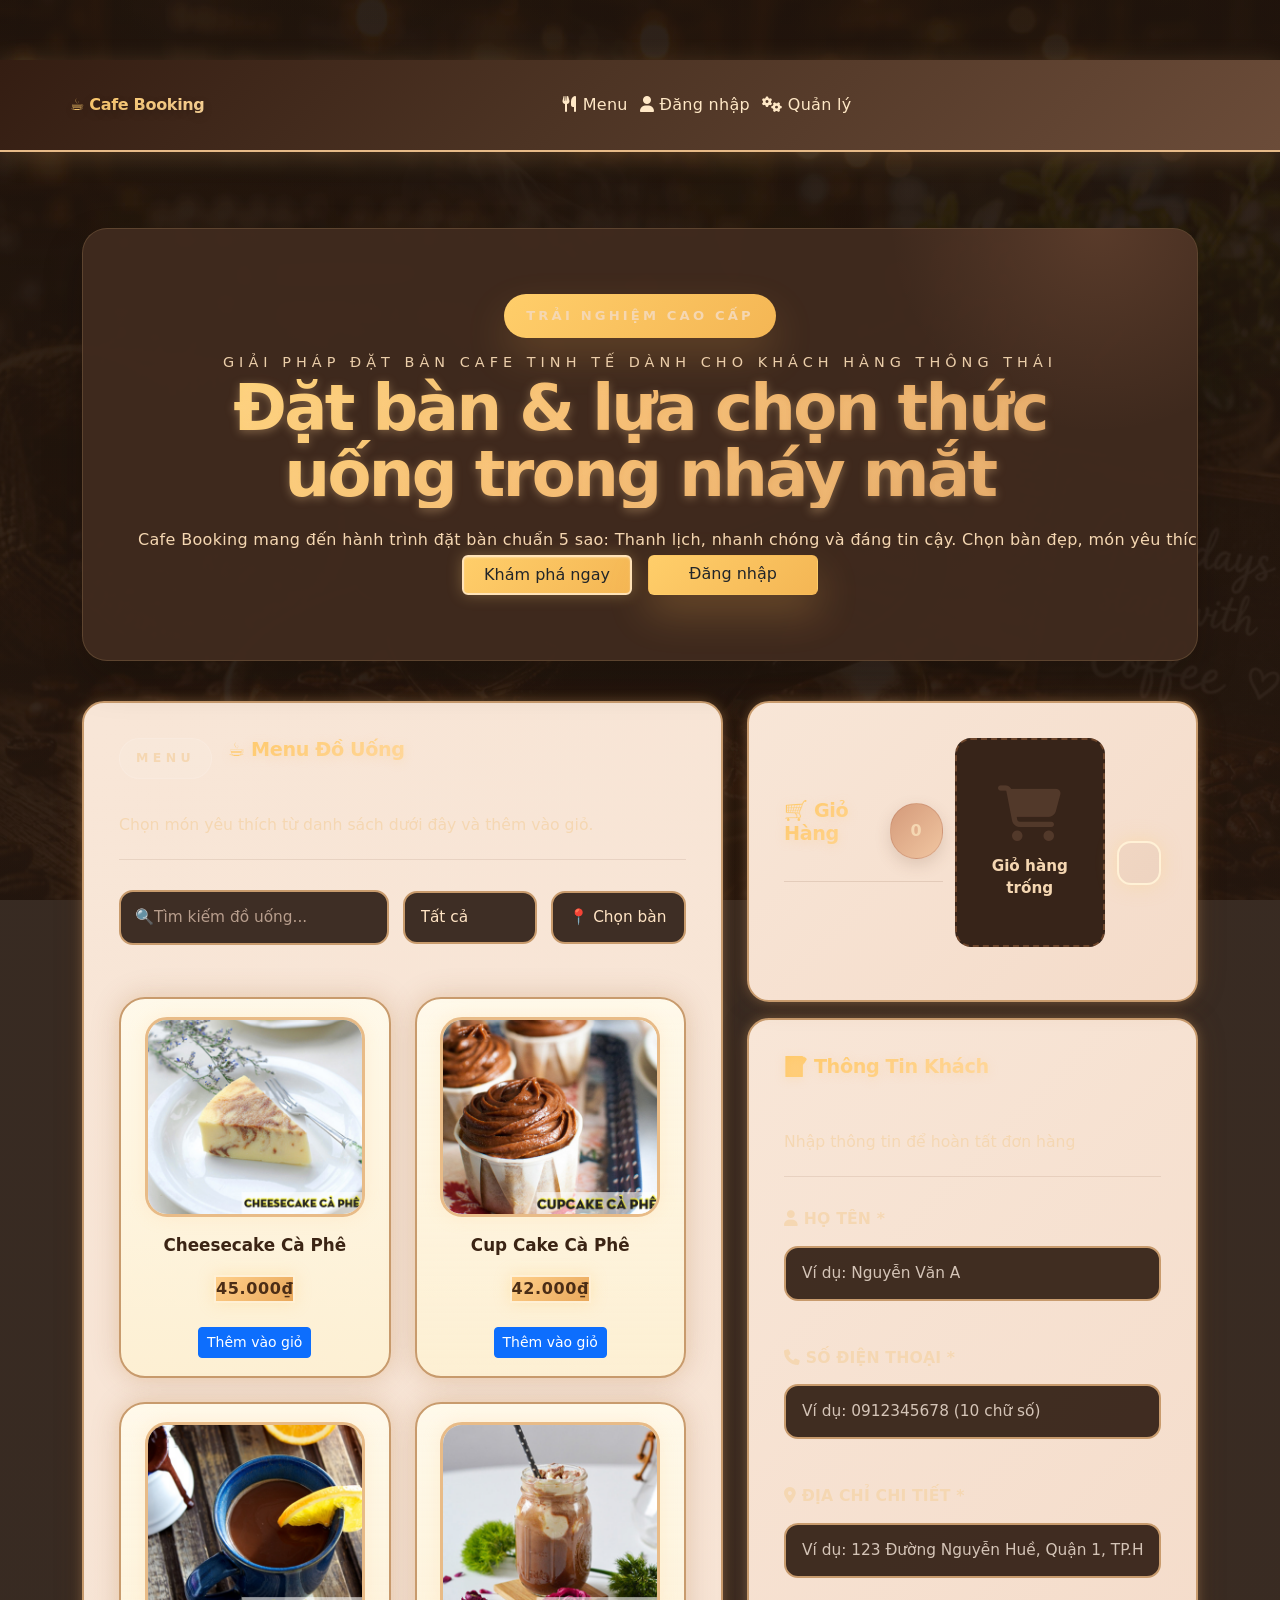
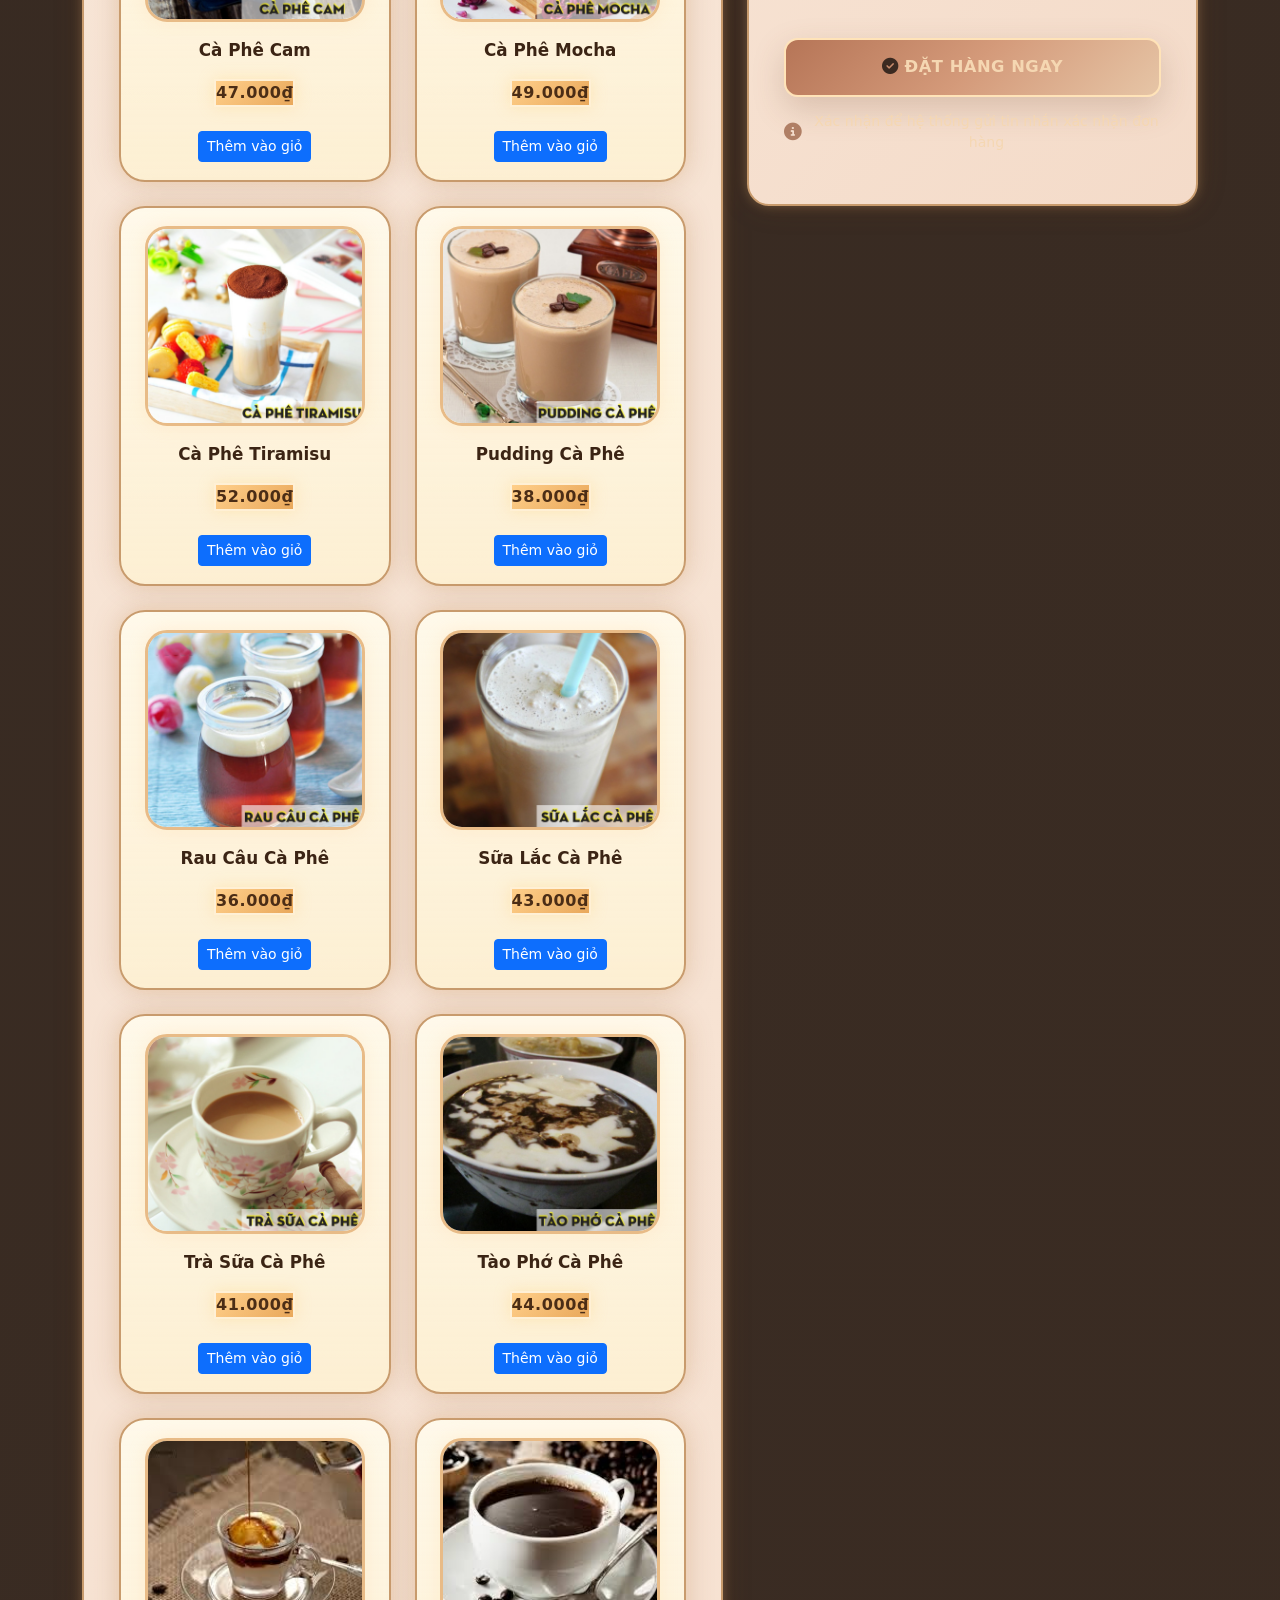
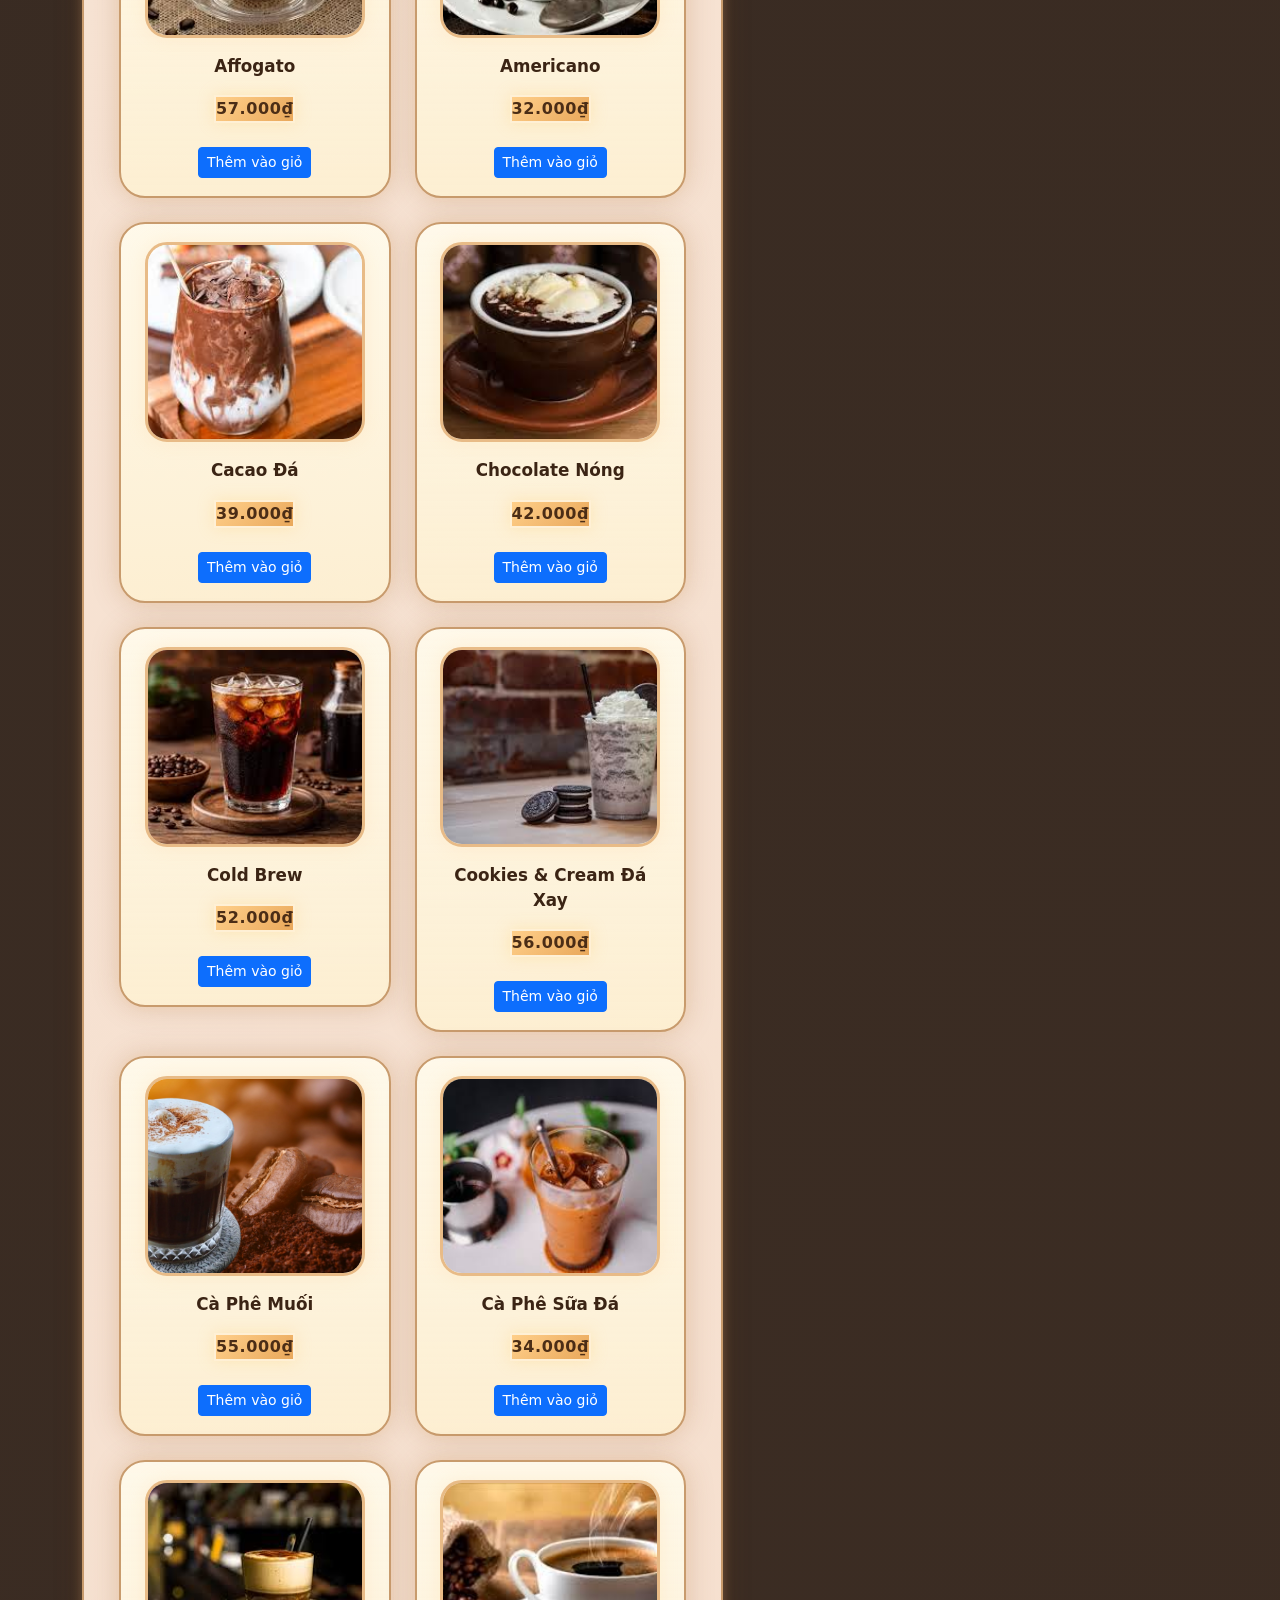
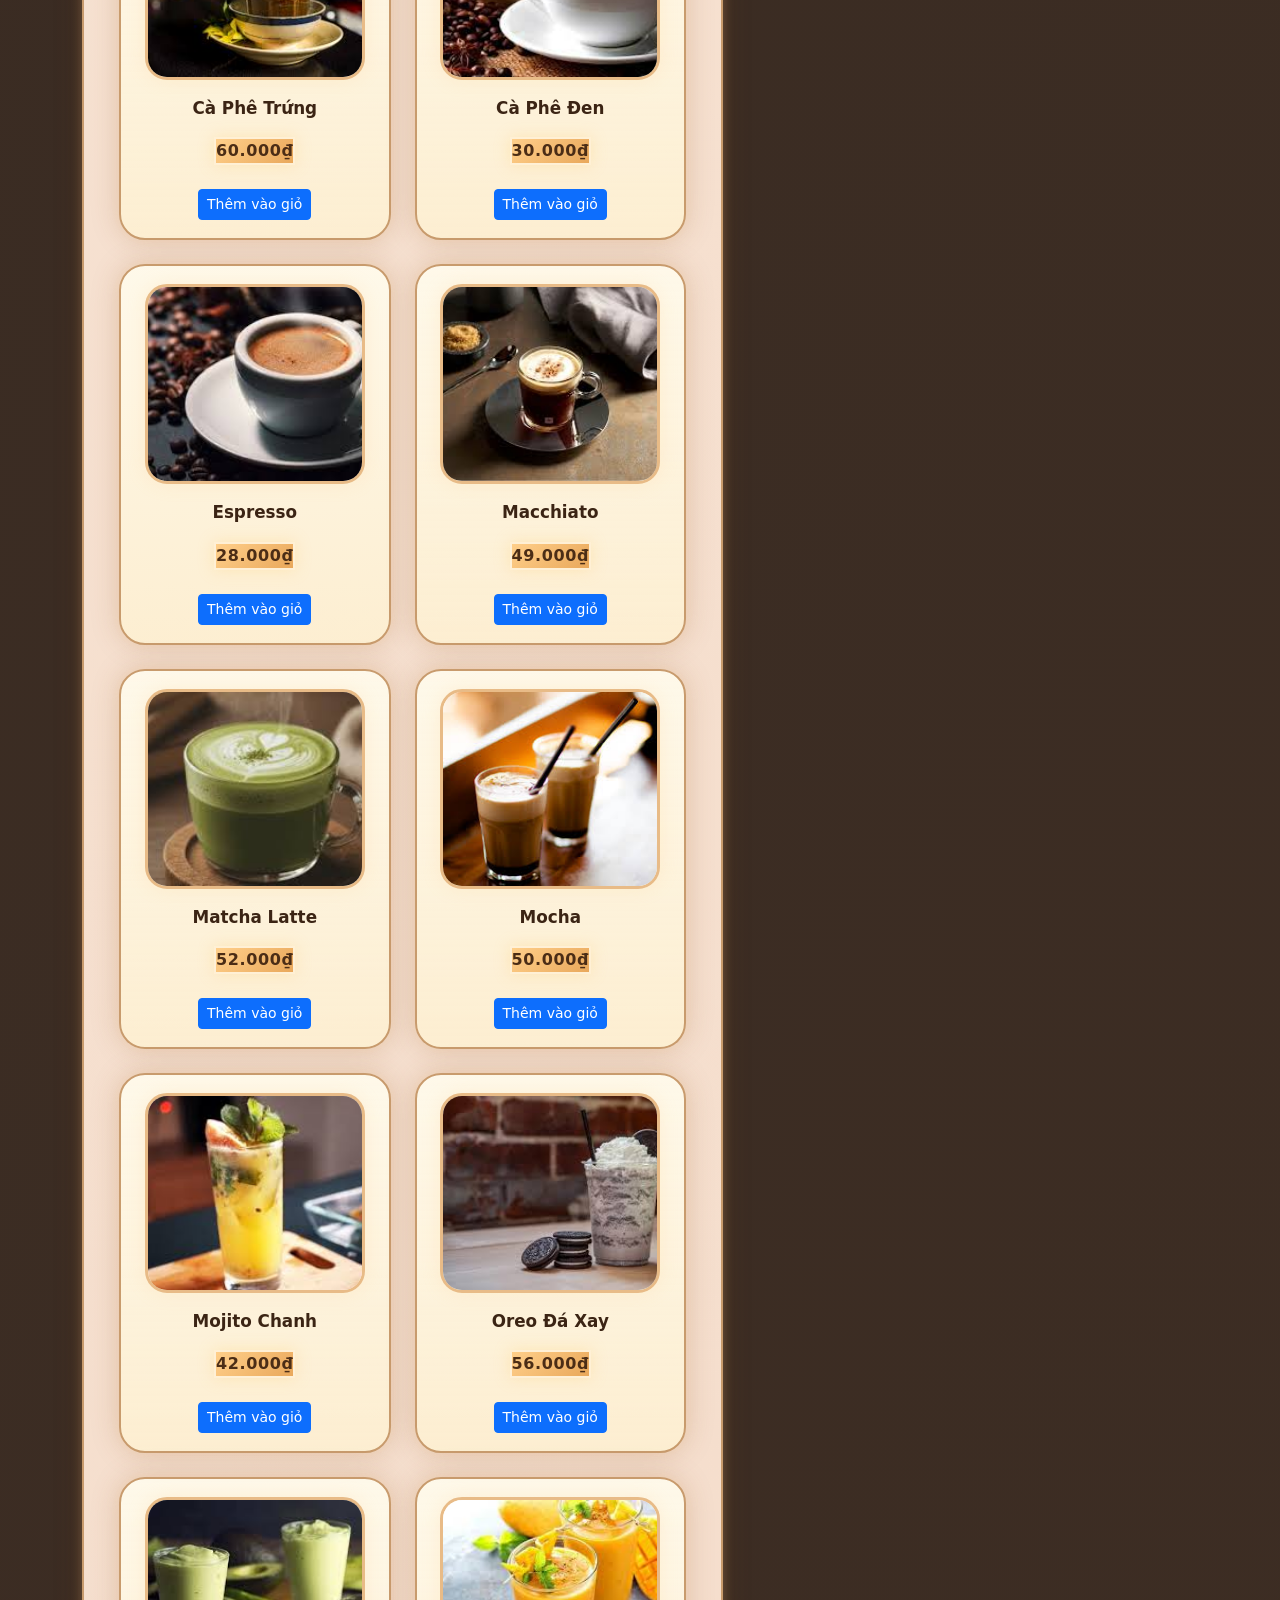
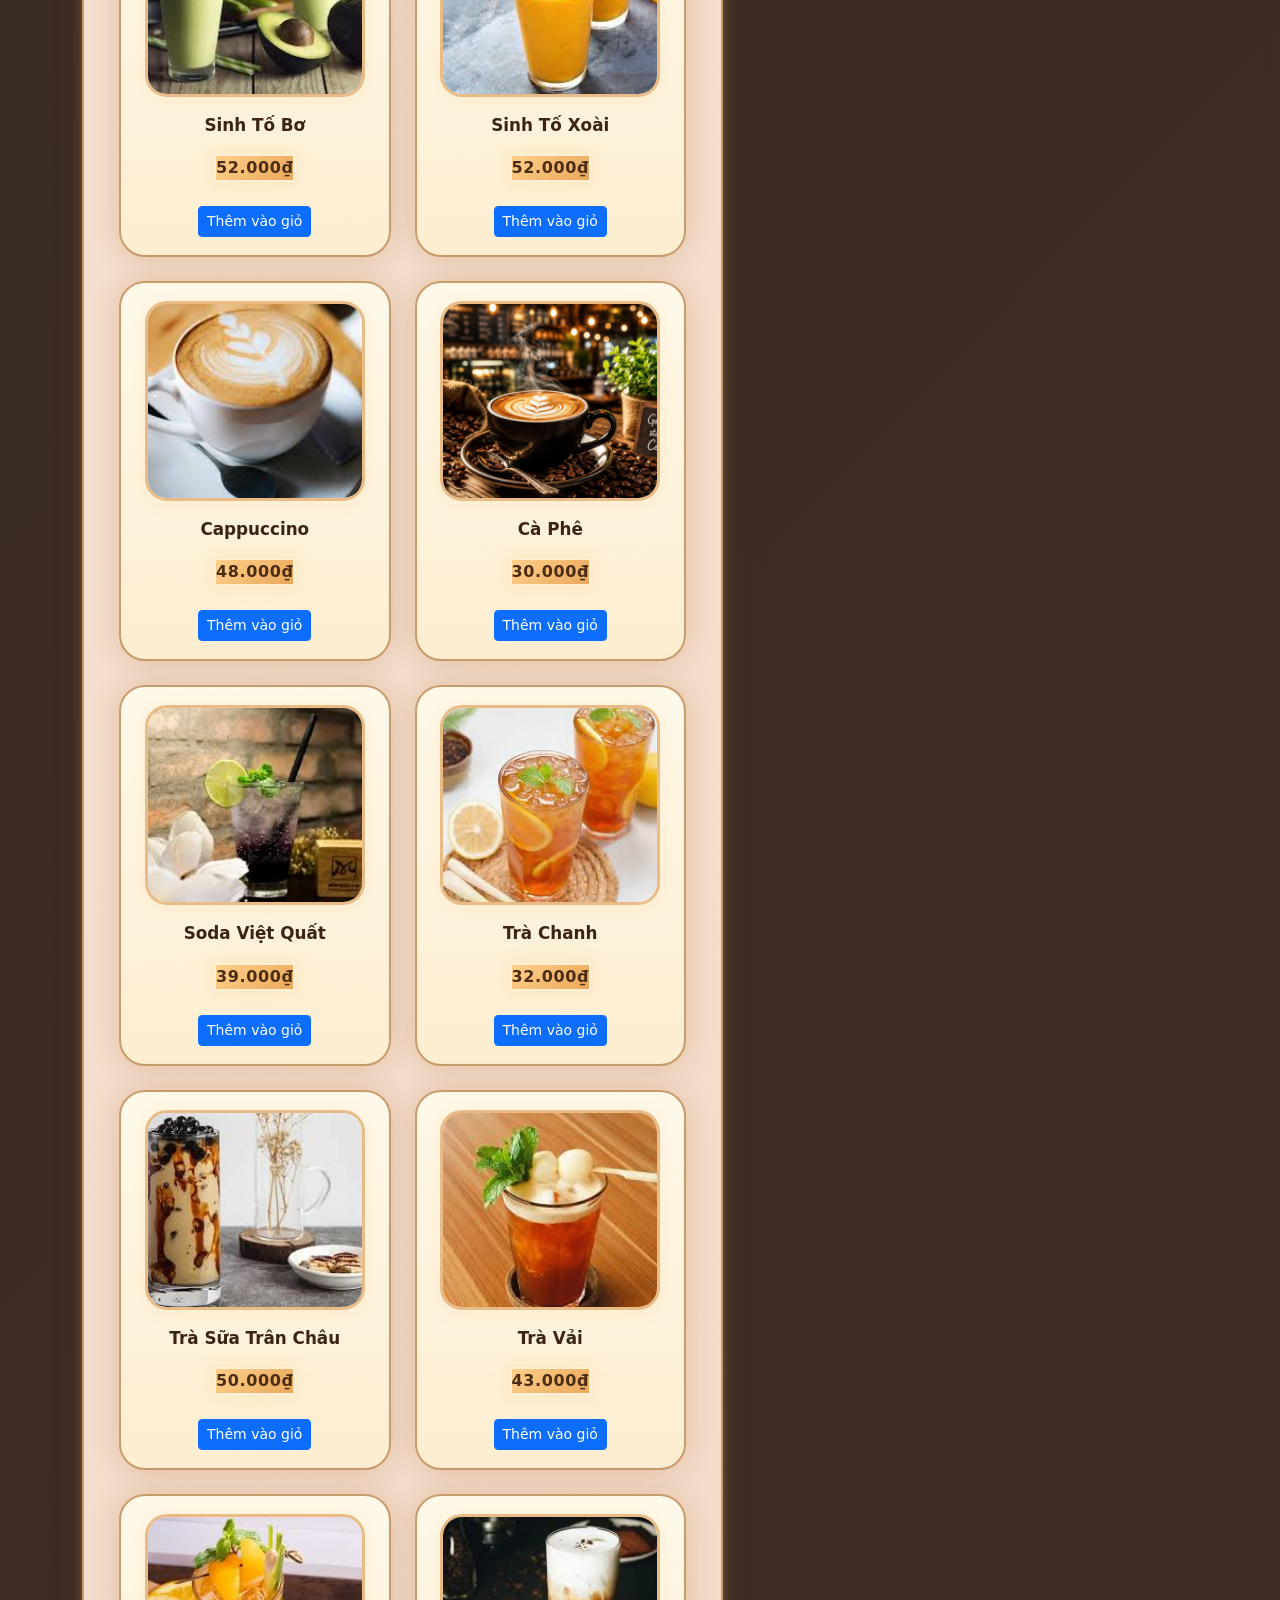
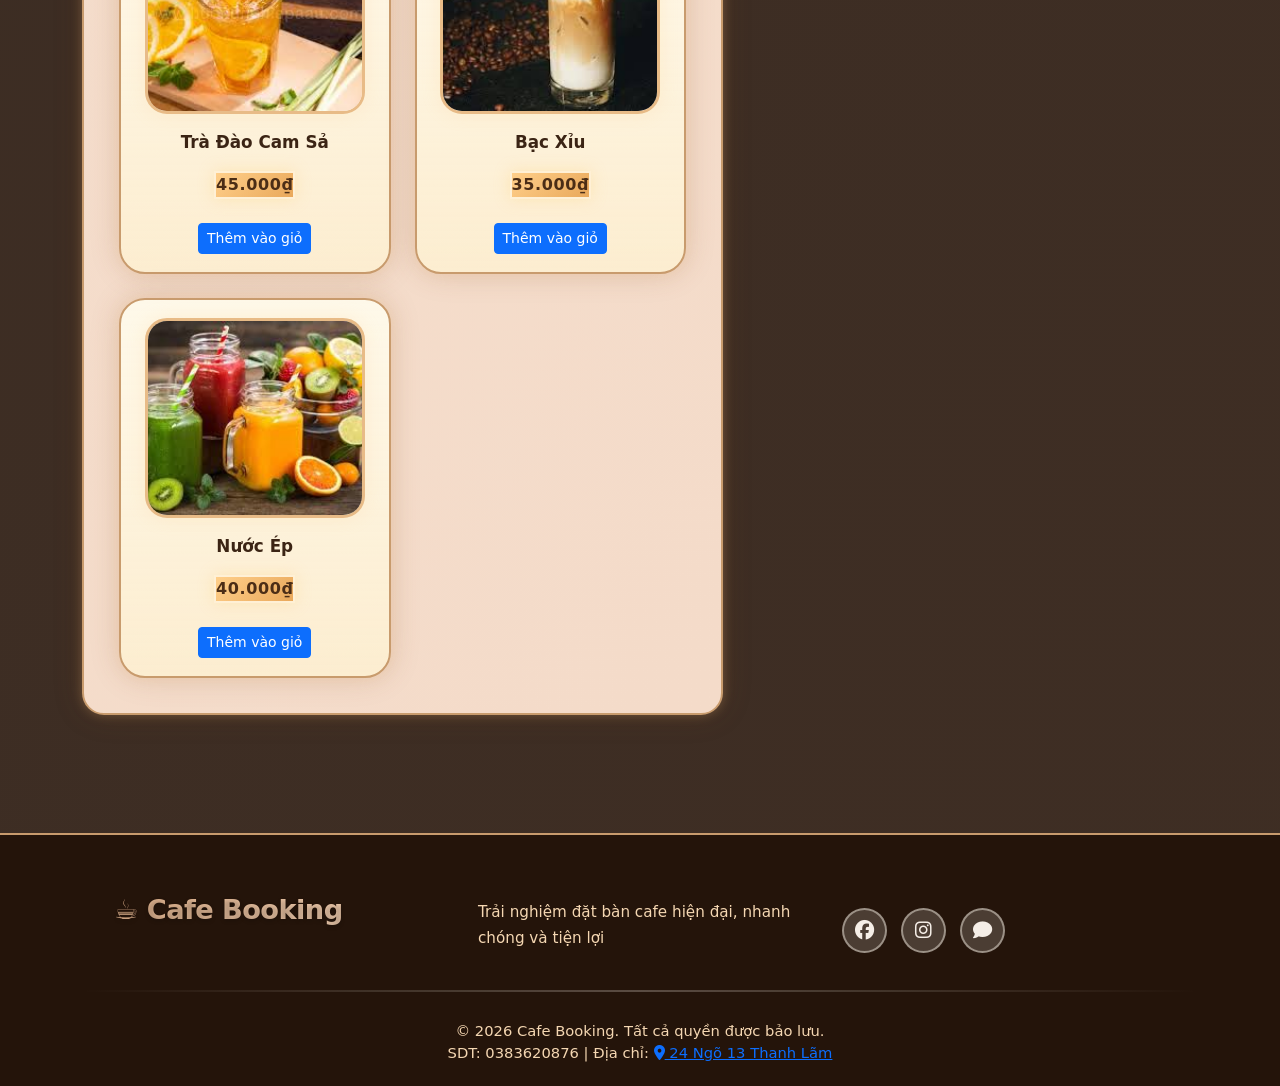
==== commit 90a45a7b: "Add files via upload" ====
--- a/index.html
+++ b/index.html
@@ -1,4 +1,3 @@
-````html
 <!DOCTYPE html>
 <html lang="vi">
 <head>
--- a/css/style.css
+++ b/css/style.css
@@ -342,6 +342,50 @@
   letter-spacing: 0.35em;
   text-transform: uppercase;
   border: 1px solid rgba(255, 255, 255, 0.12);
+}
+
+.menu-section .drink-card {
+  background: linear-gradient(180deg, rgba(255, 250, 235, 0.95) 0%, rgba(255, 243, 210, 0.75) 100%);
+  border: 2px solid rgba(175, 115, 45, 0.45);
+  border-radius: 26px;
+  overflow: hidden;
+  padding: 18px;
+  display: flex;
+  flex-direction: column;
+  align-items: center;
+  gap: 16px;
+  min-height: 320px;
+  transition: transform 0.25s ease, box-shadow 0.25s ease, border-color 0.25s ease;
+}
+
+.menu-section .drink-card:hover {
+  transform: translateY(-3px);
+  box-shadow: 0 22px 50px rgba(166, 108, 42, 0.25);
+  border-color: rgba(168, 103, 33, 0.75);
+}
+
+.menu-section .drink-image {
+  width: 100%;
+  max-width: 220px;
+  height: 200px;
+  object-fit: cover;
+  border-radius: 22px;
+  display: block;
+  border: 2px solid rgba(175, 115, 45, 0.35);
+}
+
+.menu-section .drink-name {
+  font-size: 1.05rem;
+  font-weight: 800;
+  color: #70472c;
+  text-align: center;
+  text-shadow: 0 1px 2px rgba(255, 255, 255, 0.35);
+}
+
+.menu-section .drink-price {
+  color: #8c5a2a;
+  font-weight: 700;
+  letter-spacing: 0.04em;
 }
 
 .section-title {
@@ -1953,3 +1997,205 @@
   background: rgba(231, 93, 111, 0.16);
   color: #9d2a3d;
 }
+/* ===== HIỆU ỨNG CAFE SỮA CAO CẤP ===== */
+
+/* Màu chữ cafe sữa */
+body,
+p,
+span,
+label,
+.section-description,
+.menu-desc,
+.checkout-note {
+  color: #f5d7b2 !important;
+}
+
+/* Viền toàn bộ card */
+.section-card,
+.card-menu,
+.drink-card,
+.cart-item,
+.checkout-section,
+.cart-section {
+  border: 2px solid #c89b6d !important;
+  box-shadow:
+    0 0 12px rgba(255, 200, 140, 0.25),
+    0 0 30px rgba(120, 70, 30, 0.18);
+}
+
+/* Hover nổi bật */
+.card-menu:hover,
+.drink-card:hover,
+.cart-item:hover {
+  border-color: #ffd29b !important;
+  box-shadow:
+    0 0 18px rgba(255, 215, 160, 0.45),
+    0 0 40px rgba(255, 180, 90, 0.25);
+}
+
+/* Tiêu đề màu cafe sữa */
+.hero-title,
+.section-title,
+.card-menu h5,
+.drink-name {
+  color: #ffe0b8 !important;
+  text-shadow: 0 2px 10px rgba(255, 210, 150, 0.35);
+}
+
+/* Giá nổi bật */
+.price-badge,
+.drink-price,
+.cart-total {
+  border: 2px solid #fff1d6 !important;
+  box-shadow: 0 0 20px rgba(255, 210, 120, 0.35);
+}
+
+/* Nút đẹp hơn */
+.btn-add,
+.btn-checkout,
+.btn-hero {
+  border: 2px solid #ffe3b8 !important;
+  box-shadow:
+    0 0 15px rgba(255, 210, 120, 0.3),
+    inset 0 1px 2px rgba(255, 255, 255, 0.3);
+}
+
+.btn-add:hover,
+.btn-checkout:hover,
+.btn-hero:hover {
+  transform: scale(1.05);
+  filter: brightness(1.05);
+}
+
+/* Input sang hơn */
+.form-input,
+.search-input,
+.filter-select,
+.table-select {
+  border: 2px solid #c89b6d !important;
+  color: #ffe4c4 !important;
+}
+
+/* Navbar nổi bật */
+.navbar-top {
+  border-bottom: 2px solid #e7bb88 !important;
+  box-shadow: 0 5px 25px rgba(255, 200, 120, 0.2);
+}
+
+/* Footer đẹp hơn */
+.footer-section {
+  border-top: 2px solid #c89b6d;
+  background: rgba(35, 20, 10, 0.95);
+}
+
+/* Hiệu ứng glow nhẹ toàn web */
+.section-card:hover,
+.hero-section:hover {
+  box-shadow:
+    0 0 25px rgba(255, 210, 120, 0.18),
+    0 0 60px rgba(120, 70, 30, 0.2);
+}
+/* ===== MENU ĐỒ UỐNG SIÊU CUỐN ===== */
+
+.card-menu {
+  border: 3px solid #d8a774 !important;
+  background: linear-gradient(145deg,
+      rgba(55, 32, 18, 0.98),
+      rgba(38, 22, 12, 0.96)) !important;
+
+  box-shadow:
+    0 0 15px rgba(255, 200, 120, 0.18),
+    0 0 35px rgba(120, 70, 30, 0.2);
+
+  overflow: hidden;
+}
+
+/* Hover card */
+.card-menu:hover {
+  transform: translateY(-10px) scale(1.03);
+  border-color: #ffd59c !important;
+
+  box-shadow:
+    0 0 25px rgba(255, 220, 160, 0.35),
+    0 0 50px rgba(255, 180, 90, 0.25);
+}
+
+/* Tên món */
+.card-menu h5,
+.drink-name {
+  color: #ffe3c2 !important;
+  font-size: 1.5rem;
+  font-weight: 900;
+  text-shadow: 0 2px 8px rgba(255, 210, 150, 0.3);
+}
+
+/* Giá tiền */
+.price-badge,
+.drink-price {
+  background: linear-gradient(135deg, #ffcf8a, #e9a85b) !important;
+  color: #4b2d16 !important;
+
+  border: 2px solid #fff0d5 !important;
+
+  box-shadow:
+    0 0 15px rgba(255, 210, 120, 0.35);
+}
+
+/* Mô tả menu */
+.menu-desc {
+  color: #f5d1a7 !important;
+  font-size: 1rem;
+  line-height: 1.8;
+}
+
+/* Nút thêm vào giỏ */
+.btn-add {
+  background: linear-gradient(135deg, #f0b56b, #d8893f) !important;
+
+  color: #3d220f !important;
+
+  border: 2px solid #ffe4bd !important;
+
+  font-weight: 800;
+  letter-spacing: 1px;
+
+  box-shadow:
+    0 0 15px rgba(255, 190, 90, 0.25);
+}
+
+/* Hover nút */
+.btn-add:hover {
+  transform: scale(1.05);
+  filter: brightness(1.08);
+
+  box-shadow:
+    0 0 20px rgba(255, 210, 120, 0.4);
+}
+
+/* Ảnh menu */
+.drink-image {
+  border: 3px solid #e8bb87 !important;
+  border-radius: 20px;
+
+  box-shadow:
+    0 0 18px rgba(255, 210, 140, 0.22);
+
+  transition: 0.4s;
+}
+
+.drink-image:hover {
+  transform: scale(1.05);
+}
+/* Chữ tên món màu cafe nâu đen */
+.card-menu h5,
+.drink-name {
+  color: #3b2414 !important;
+  text-shadow: none !important;
+}
+
+/* Nếu nền tối thì thêm nền sáng nhẹ */
+.card-menu {
+  background: linear-gradient(145deg,
+      #f5d7b2,
+      #e6bf92) !important;
+}
